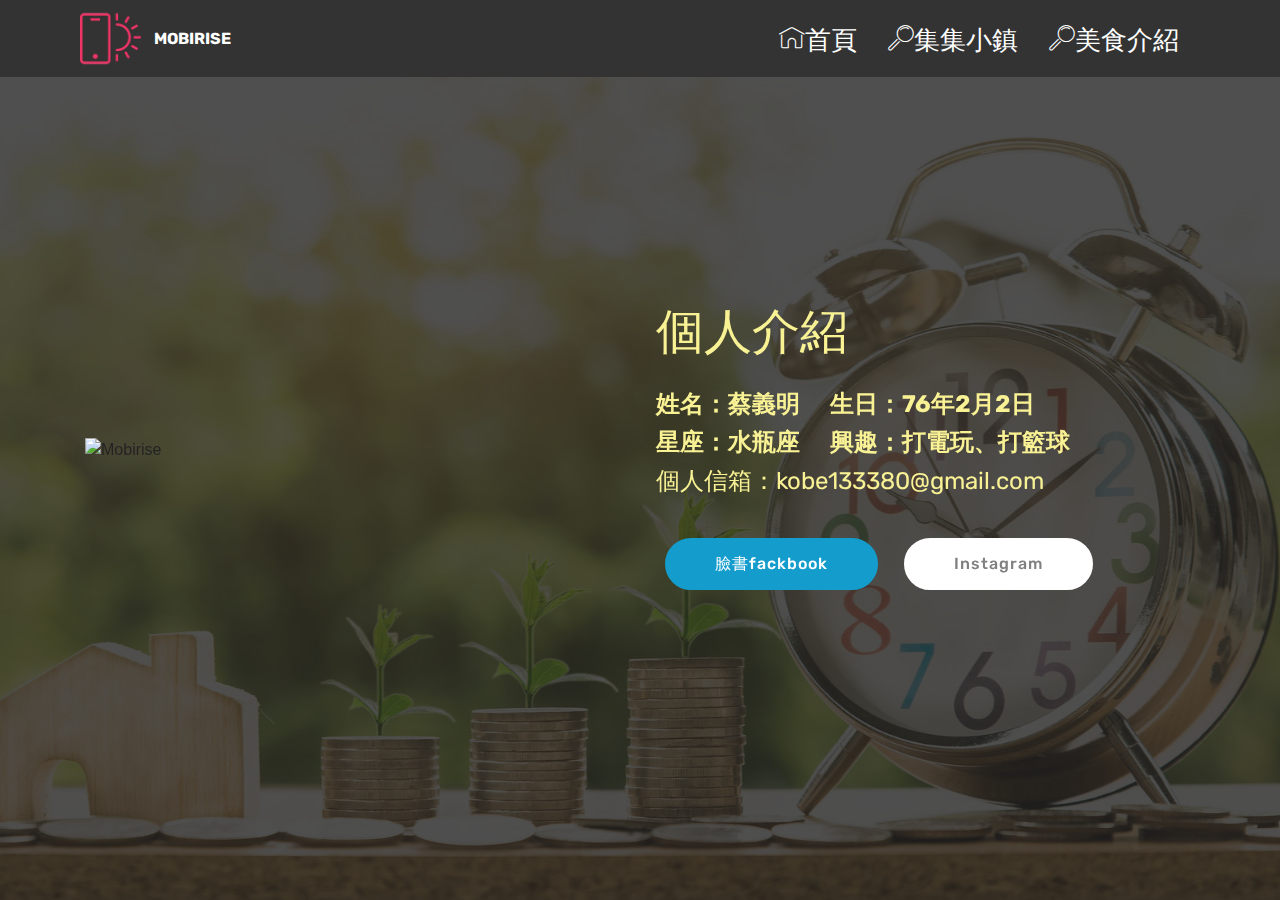
==== page1.html @ 6e90a75b "create github pages" ====
<!DOCTYPE html>
<html >
<head>
  <!-- Site made with Mobirise Website Builder v4.9.1, https://mobirise.com -->
  <meta charset="UTF-8">
  <meta http-equiv="X-UA-Compatible" content="IE=edge">
  <meta name="generator" content="Mobirise v4.9.1, mobirise.com">
  <meta name="viewport" content="width=device-width, initial-scale=1, minimum-scale=1">
  <link rel="shortcut icon" href="assets/images/logo2.png" type="image/x-icon">
  <meta name="description" content="Web Page Maker Description">
  <title>Page 1</title>
  <link rel="stylesheet" href="assets/web/assets/mobirise-icons/mobirise-icons.css">
  <link rel="stylesheet" href="assets/tether/tether.min.css">
  <link rel="stylesheet" href="assets/bootstrap/css/bootstrap.min.css">
  <link rel="stylesheet" href="assets/bootstrap/css/bootstrap-grid.min.css">
  <link rel="stylesheet" href="assets/bootstrap/css/bootstrap-reboot.min.css">
  <link rel="stylesheet" href="assets/animatecss/animate.min.css">
  <link rel="stylesheet" href="assets/dropdown/css/style.css">
  <link rel="stylesheet" href="assets/theme/css/style.css">
  <link rel="stylesheet" href="assets/mobirise/css/mbr-additional.css" type="text/css">
  
  
  
</head>
<body>
  <link rel="stylesheet" href="style.less" class="cid-rfC405LmiY" id="menu1-6" data-rv-view="217"><section class="menu cid-rfC405LmiY" once="menu" id="menu1-6">

    

    <nav class="navbar navbar-expand beta-menu navbar-dropdown align-items-center navbar-fixed-top navbar-toggleable-sm">
        <button class="navbar-toggler navbar-toggler-right" type="button" data-toggle="collapse" data-target="#navbarSupportedContent" aria-controls="navbarSupportedContent" aria-expanded="false" aria-label="Toggle navigation">
            <div class="hamburger">
                <span></span>
                <span></span>
                <span></span>
                <span></span>
            </div>
        </button>
        <div class="menu-logo">
            <div class="navbar-brand">
                <span class="navbar-logo">
                    <a href="https://mobirise.co">
                         <img src="assets/images/logo2.png" alt="Mobirise" style="height: 3.8rem;">
                    </a>
                </span>
                <span class="navbar-caption-wrap"><a class="navbar-caption text-white display-4" href="index.html">
                        MOBIRISE
                    </a></span>
            </div>
        </div>
        <div class="collapse navbar-collapse" id="navbarSupportedContent">
            <ul class="navbar-nav nav-dropdown nav-right" data-app-modern-menu="true"><li class="nav-item">
                    <a class="nav-link link text-white display-4" href="index.html">
                        <span class="mbri-home mbr-iconfont mbr-iconfont-btn">首頁</span></a>
                </li><li class="nav-item">
                    <a class="nav-link link text-white display-4" href="page2.html" target="_blank">
                        <span class="mbri-search mbr-iconfont mbr-iconfont-btn">集集小鎮</span></a>
                </li><li class="nav-item"><a class="nav-link link text-white display-4" href="page3.html" target="_blank">
                        <span class="mbri-search mbr-iconfont mbr-iconfont-btn">美食介紹</span></a></li></ul>
            
        </div>
    </nav>
</section>

<section class="engine"><a href="https://mobirise.info/w">html5 templates</a></section><section class="header3 cid-rfC6eDTdlJ mbr-fullscreen mbr-parallax-background" id="header3-9">

    

    <div class="mbr-overlay" style="opacity: 0.8; background-color: rgb(35, 35, 35);">
    </div>

    <div class="container">
        <div class="media-container-row">
            <div class="mbr-figure" style="width: 100%;">
                <img src="assets/images/42980329-2134294186636157-1147578608240295936-o-1014x1022.jpg" alt="Mobirise" title="">
            </div>

            <div class="media-content">
                <h1 class="mbr-section-title mbr-white pb-3 mbr-fonts-style display-2">
                    個人介紹</h1>
                
                <div class="mbr-section-text mbr-white pb-3 ">
                    <p class="mbr-text mbr-fonts-style display-5"><strong>
                        姓名：蔡義明 &nbsp; &nbsp; &nbsp;生日：76年2月2日<br>星座：水瓶座 &nbsp; &nbsp; &nbsp;興趣：打電玩、打籃球<br></strong>個人信箱：kobe133380@gmail.com</p>
                </div>
                <div class="mbr-section-btn"><a class="btn btn-md btn-primary display-4" href="https://www.facebook.com/" target="_blank">臉書fackbook</a>
                    <a class="btn btn-md btn-white display-4" href="https://www.instagram.com/" target="_blank">Instagram</a></div>
            </div>
        </div>
    </div>

</section>


  <script src="assets/web/assets/jquery/jquery.min.js"></script>
  <script src="assets/popper/popper.min.js"></script>
  <script src="assets/tether/tether.min.js"></script>
  <script src="assets/bootstrap/js/bootstrap.min.js"></script>
  <script src="assets/smoothscroll/smooth-scroll.js"></script>
  <script src="assets/touchswipe/jquery.touch-swipe.min.js"></script>
  <script src="assets/viewportchecker/jquery.viewportchecker.js"></script>
  <script src="assets/parallax/jarallax.min.js"></script>
  <script src="assets/dropdown/js/script.min.js"></script>
  <script src="assets/theme/js/script.js"></script>
  
  
 <div id="scrollToTop" class="scrollToTop mbr-arrow-up"><a style="text-align: center;"><i class="mbr-arrow-up-icon mbr-arrow-up-icon-cm cm-icon cm-icon-smallarrow-up")></i></a></div>
    <input name="animation" type="hidden">
  </body>
</html>
---- assets/web/assets/mobirise-icons/mobirise-icons.css ----
@font-face {
  font-family: 'MobiriseIcons';
  src:  url('mobirise-icons.eot?spat4u');
  src:  url('mobirise-icons.eot?spat4u#iefix') format('embedded-opentype'),
    url('mobirise-icons.ttf?spat4u') format('truetype'),
    url('mobirise-icons.woff?spat4u') format('woff'),
    url('mobirise-icons.svg?spat4u#MobiriseIcons') format('svg');
  font-weight: normal;
  font-style: normal;
}

[class^="mbri-"], [class*=" mbri-"] {
  /* use !important to prevent issues with browser extensions that change fonts */
  font-family: MobiriseIcons !important;
  speak: none;
  font-style: normal;
  font-weight: normal;
  font-variant: normal;
  text-transform: none;
  line-height: 1;

  /* Better Font Rendering =========== */
  -webkit-font-smoothing: antialiased;
  -moz-osx-font-smoothing: grayscale;
}

.mbri-add-submenu:before {
  content: "\e900";
}
.mbri-alert:before {
  content: "\e901";
}
.mbri-align-center:before {
  content: "\e902";
}
.mbri-align-justify:before {
  content: "\e903";
}
.mbri-align-left:before {
  content: "\e904";
}
.mbri-align-right:before {
  content: "\e905";
}
.mbri-android:before {
  content: "\e906";
}
.mbri-apple:before {
  content: "\e907";
}
.mbri-arrow-down:before {
  content: "\e908";
}
.mbri-arrow-next:before {
  content: "\e909";
}
.mbri-arrow-prev:before {
  content: "\e90a";
}
.mbri-arrow-up:before {
  content: "\e90b";
}
.mbri-bold:before {
  content: "\e90c";
}
.mbri-bookmark:before {
  content: "\e90d";
}
.mbri-bootstrap:before {
  content: "\e90e";
}
.mbri-briefcase:before {
  content: "\e90f";
}
.mbri-browse:before {
  content: "\e910";
}
.mbri-bulleted-list:before {
  content: "\e911";
}
.mbri-calendar:before {
  content: "\e912";
}
.mbri-camera:before {
  content: "\e913";
}
.mbri-cart-add:before {
  content: "\e914";
}
.mbri-cart-full:before {
  content: "\e915";
}
.mbri-cash:before {
  content: "\e916";
}
.mbri-change-style:before {
  content: "\e917";
}
.mbri-chat:before {
  content: "\e918";
}
.mbri-clock:before {
  content: "\e919";
}
.mbri-close:before {
  content: "\e91a";
}
.mbri-cloud:before {
  content: "\e91b";
}
.mbri-code:before {
  content: "\e91c";
}
.mbri-contact-form:before {
  content: "\e91d";
}
.mbri-credit-card:before {
  content: "\e91e";
}
.mbri-cursor-click:before {
  content: "\e91f";
}
.mbri-cust-feedback:before {
  content: "\e920";
}
.mbri-database:before {
  content: "\e921";
}
.mbri-delivery:before {
  content: "\e922";
}
.mbri-desktop:before {
  content: "\e923";
}
.mbri-devices:before {
  content: "\e924";
}
.mbri-down:before {
  content: "\e925";
}
.mbri-download:before {
  content: "\e989";
}
.mbri-drag-n-drop:before {
  content: "\e927";
}
.mbri-drag-n-drop2:before {
  content: "\e928";
}
.mbri-edit:before {
  content: "\e929";
}
.mbri-edit2:before {
  content: "\e92a";
}
.mbri-error:before {
  content: "\e92b";
}
.mbri-extension:before {
  content: "\e92c";
}
.mbri-features:before {
  content: "\e92d";
}
.mbri-file:before {
  content: "\e92e";
}
.mbri-flag:before {
  content: "\e92f";
}
.mbri-folder:before {
  content: "\e930";
}
.mbri-gift:before {
  content: "\e931";
}
.mbri-github:before {
  content: "\e932";
}
.mbri-globe:before {
  content: "\e933";
}
.mbri-globe-2:before {
  content: "\e934";
}
.mbri-growing-chart:before {
  content: "\e935";
}
.mbri-hearth:before {
  content: "\e936";
}
.mbri-help:before {
  content: "\e937";
}
.mbri-home:before {
  content: "\e938";
}
.mbri-hot-cup:before {
  content: "\e939";
}
.mbri-idea:before {
  content: "\e93a";
}
.mbri-image-gallery:before {
  content: "\e93b";
}
.mbri-image-slider:before {
  content: "\e93c";
}
.mbri-info:before {
  content: "\e93d";
}
.mbri-italic:before {
  content: "\e93e";
}
.mbri-key:before {
  content: "\e93f";
}
.mbri-laptop:before {
  content: "\e940";
}
.mbri-layers:before {
  content: "\e941";
}
.mbri-left-right:before {
  content: "\e942";
}
.mbri-left:before {
  content: "\e943";
}
.mbri-letter:before {
  content: "\e944";
}
.mbri-like:before {
  content: "\e945";
}
.mbri-link:before {
  content: "\e946";
}
.mbri-lock:before {
  content: "\e947";
}
.mbri-login:before {
  content: "\e948";
}
.mbri-logout:before {
  content: "\e949";
}
.mbri-magic-stick:before {
  content: "\e94a";
}
.mbri-map-pin:before {
  content: "\e94b";
}
.mbri-menu:before {
  content: "\e94c";
}
.mbri-mobile:before {
  content: "\e94d";
}
.mbri-mobile2:before {
  content: "\e94e";
}
.mbri-mobirise:before {
  content: "\e94f";
}
.mbri-more-horizontal:before {
  content: "\e950";
}
.mbri-more-vertical:before {
  content: "\e951";
}
.mbri-music:before {
  content: "\e952";
}
.mbri-new-file:before {
  content: "\e953";
}
.mbri-numbered-list:before {
  content: "\e954";
}
.mbri-opened-folder:before {
  content: "\e955";
}
.mbri-pages:before {
  content: "\e956";
}
.mbri-paper-plane:before {
  content: "\e957";
}
.mbri-paperclip:before {
  content: "\e958";
}
.mbri-photo:before {
  content: "\e959";
}
.mbri-photos:before {
  content: "\e95a";
}
.mbri-pin:before {
  content: "\e95b";
}
.mbri-play:before {
  content: "\e95c";
}
.mbri-plus:before {
  content: "\e95d";
}
.mbri-preview:before {
  content: "\e95e";
}
.mbri-print:before {
  content: "\e95f";
}
.mbri-protect:before {
  content: "\e960";
}
.mbri-question:before {
  content: "\e961";
}
.mbri-quote-left:before {
  content: "\e962";
}
.mbri-quote-right:before {
  content: "\e963";
}
.mbri-refresh:before {
  content: "\e964";
}
.mbri-responsive:before {
  content: "\e965";
}
.mbri-right:before {
  content: "\e966";
}
.mbri-rocket:before {
  content: "\e967";
}
.mbri-sad-face:before {
  content: "\e968";
}
.mbri-sale:before {
  content: "\e969";
}
.mbri-save:before {
  content: "\e96a";
}
.mbri-search:before {
  content: "\e96b";
}
.mbri-setting:before {
  content: "\e96c";
}
.mbri-setting2:before {
  content: "\e96d";
}
.mbri-setting3:before {
  content: "\e96e";
}
.mbri-share:before {
  content: "\e96f";
}
.mbri-shopping-bag:before {
  content: "\e970";
}
.mbri-shopping-basket:before {
  content: "\e971";
}
.mbri-shopping-cart:before {
  content: "\e972";
}
.mbri-sites:before {
  content: "\e973";
}
.mbri-smile-face:before {
  content: "\e974";
}
.mbri-speed:before {
  content: "\e975";
}
.mbri-star:before {
  content: "\e976";
}
.mbri-success:before {
  content: "\e977";
}
.mbri-sun:before {
  content: "\e978";
}
.mbri-sun2:before {
  content: "\e979";
}
.mbri-tablet:before {
  content: "\e97a";
}
.mbri-tablet-vertical:before {
  content: "\e97b";
}
.mbri-target:before {
  content: "\e97c";
}
.mbri-timer:before {
  content: "\e97d";
}
.mbri-to-ftp:before {
  content: "\e97e";
}
.mbri-to-local-drive:before {
  content: "\e97f";
}
.mbri-touch-swipe:before {
  content: "\e980";
}
.mbri-touch:before {
  content: "\e981";
}
.mbri-trash:before {
  content: "\e982";
}
.mbri-underline:before {
  content: "\e983";
}
.mbri-unlink:before {
  content: "\e984";
}
.mbri-unlock:before {
  content: "\e985";
}
.mbri-up-down:before {
  content: "\e986";
}
.mbri-up:before {
  content: "\e987";
}
.mbri-update:before {
  content: "\e988";
}
.mbri-upload:before {
 content: "\e926"; 
}
.mbri-user:before {
  content: "\e98a";
}
.mbri-user2:before {
  content: "\e98b";
}
.mbri-users:before {
  content: "\e98c";
}
.mbri-video:before {
  content: "\e98d";
}
.mbri-video-play:before {
  content: "\e98e";
}
.mbri-watch:before {
  content: "\e98f";
}
.mbri-website-theme:before {
  content: "\e990";
}
.mbri-wifi:before {
  content: "\e991";
}
.mbri-windows:before {
  content: "\e992";
}
.mbri-zoom-out:before {
  content: "\e993";
}
.mbri-redo:before {
  content: "\e994";
}
.mbri-undo:before {
  content: "\e995";
}
---- assets/dropdown/css/style.css ----
.navbar-dropdown {
  left: 0;
  padding: 0;
  position: absolute;
  right: 0;
  top: 0;
  transition: all 0.45s ease;
  z-index: 1030;
  background: #282828; }
  .navbar-dropdown .navbar-logo {
    margin-right: 0.8rem;
    transition: margin 0.3s ease-in-out;
    vertical-align: middle; }
    .navbar-dropdown .navbar-logo img {
      height: 3.125rem;
      transition: all 0.3s ease-in-out; }
    .navbar-dropdown .navbar-logo.mbr-iconfont {
      font-size: 3.125rem;
      line-height: 3.125rem; }
  .navbar-dropdown .navbar-caption {
    font-weight: 700;
    white-space: normal;
    vertical-align: -4px;
    line-height: 3.125rem !important; }
    .navbar-dropdown .navbar-caption, .navbar-dropdown .navbar-caption:hover {
      color: inherit;
      text-decoration: none; }
  .navbar-dropdown .mbr-iconfont + .navbar-caption {
    vertical-align: -1px; }
  .navbar-dropdown.navbar-fixed-top {
    position: fixed; }
  .navbar-dropdown .navbar-brand span {
    vertical-align: -4px; }
  .navbar-dropdown.bg-color.transparent {
    background: none; }
  .navbar-dropdown.navbar-short .navbar-brand {
    padding: 0.625rem 0; }
    .navbar-dropdown.navbar-short .navbar-brand span {
      vertical-align: -1px; }
  .navbar-dropdown.navbar-short .navbar-caption {
    line-height: 2.375rem !important;
    vertical-align: -2px; }
  .navbar-dropdown.navbar-short .navbar-logo {
    margin-right: 0.5rem; }
    .navbar-dropdown.navbar-short .navbar-logo img {
      height: 2.375rem; }
    .navbar-dropdown.navbar-short .navbar-logo.mbr-iconfont {
      font-size: 2.375rem;
      line-height: 2.375rem; }
  .navbar-dropdown.navbar-short .mbr-table-cell {
    height: 3.625rem; }
  .navbar-dropdown .navbar-close {
    left: 0.6875rem;
    position: fixed;
    top: 0.75rem;
    z-index: 1000; }
  .navbar-dropdown .hamburger-icon {
    content: "";
    display: inline-block;
    vertical-align: middle;
    width: 16px;
    -webkit-box-shadow: 0 -6px 0 1px #282828,0 0 0 1px #282828,0 6px 0 1px #282828;
    -moz-box-shadow: 0 -6px 0 1px #282828,0 0 0 1px #282828,0 6px 0 1px #282828;
    box-shadow: 0 -6px 0 1px #282828,0 0 0 1px #282828,0 6px 0 1px #282828; }

.dropdown-menu .dropdown-toggle[data-toggle="dropdown-submenu"]::after {
  border-bottom: 0.35em solid transparent;
  border-left: 0.35em solid;
  border-right: 0;
  border-top: 0.35em solid transparent;
  margin-left: 0.3rem; }

.dropdown-menu .dropdown-item:focus {
  outline: 0; }

.nav-dropdown {
  font-size: 0.75rem;
  font-weight: 500;
  height: auto !important; }
  .nav-dropdown .nav-btn {
    padding-left: 1rem; }
  .nav-dropdown .link {
    margin: .667em 1.667em;
    font-weight: 500;
    padding: 0;
    transition: color .2s ease-in-out; }
    .nav-dropdown .link.dropdown-toggle {
      margin-right: 2.583em; }
      .nav-dropdown .link.dropdown-toggle::after {
        margin-left: .25rem;
        border-top: 0.35em solid;
        border-right: 0.35em solid transparent;
        border-left: 0.35em solid transparent;
        border-bottom: 0; }
      .nav-dropdown .link.dropdown-toggle[aria-expanded="true"] {
        margin: 0;
        padding: 0.667em 3.263em  0.667em 1.667em; }
  .nav-dropdown .link::after,
  .nav-dropdown .dropdown-item::after {
    color: inherit; }
  .nav-dropdown .btn {
    font-size: 0.75rem;
    font-weight: 700;
    letter-spacing: 0;
    margin-bottom: 0;
    padding-left: 1.25rem;
    padding-right: 1.25rem; }
  .nav-dropdown .dropdown-menu {
    border-radius: 0;
    border: 0;
    left: 0;
    margin: 0;
    padding-bottom: 1.25rem;
    padding-top: 1.25rem;
    position: relative; }
  .nav-dropdown .dropdown-submenu {
    margin-left: 0.125rem;
    top: 0; }
  .nav-dropdown .dropdown-item {
    font-weight: 500;
    line-height: 2;
    padding: 0.3846em 4.615em 0.3846em 1.5385em;
    position: relative;
    transition: color .2s ease-in-out, background-color .2s ease-in-out; }
    .nav-dropdown .dropdown-item::after {
      margin-top: -0.3077em;
      position: absolute;
      right: 1.1538em;
      top: 50%; }
    .nav-dropdown .dropdown-item:focus, .nav-dropdown .dropdown-item:hover {
      background: none; }

@media (max-width: 767px) {
  .nav-dropdown.navbar-toggleable-sm {
    bottom: 0;
    display: none;
    left: 0;
    overflow-x: hidden;
    position: fixed;
    top: 0;
    transform: translateX(-100%);
    -ms-transform: translateX(-100%);
    -webkit-transform: translateX(-100%);
    width: 18.75rem;
    z-index: 999; } }
.nav-dropdown.navbar-toggleable-xl {
  bottom: 0;
  display: none;
  left: 0;
  overflow-x: hidden;
  position: fixed;
  top: 0;
  transform: translateX(-100%);
  -ms-transform: translateX(-100%);
  -webkit-transform: translateX(-100%);
  width: 18.75rem;
  z-index: 999; }

.nav-dropdown-sm {
  display: block !important;
  overflow-x: hidden;
  overflow: auto;
  padding-top: 3.875rem; }
  .nav-dropdown-sm::after {
    content: "";
    display: block;
    height: 3rem;
    width: 100%; }
  .nav-dropdown-sm.collapse.in ~ .navbar-close {
    display: block !important; }
  .nav-dropdown-sm.collapsing, .nav-dropdown-sm.collapse.in {
    transform: translateX(0);
    -ms-transform: translateX(0);
    -webkit-transform: translateX(0);
    transition: all 0.25s ease-out;
    -webkit-transition: all 0.25s ease-out;
    background: #282828; }
  .nav-dropdown-sm.collapsing[aria-expanded="false"] {
    transform: translateX(-100%);
    -ms-transform: translateX(-100%);
    -webkit-transform: translateX(-100%); }
  .nav-dropdown-sm .nav-item {
    display: block;
    margin-left: 0 !important;
    padding-left: 0; }
  .nav-dropdown-sm .link,
  .nav-dropdown-sm .dropdown-item {
    border-top: 1px dotted rgba(255, 255, 255, 0.1);
    font-size: 0.8125rem;
    line-height: 1.6;
    margin: 0 !important;
    padding: 0.875rem 2.4rem 0.875rem 1.5625rem !important;
    position: relative;
    white-space: normal; }
    .nav-dropdown-sm .link:focus, .nav-dropdown-sm .link:hover,
    .nav-dropdown-sm .dropdown-item:focus,
    .nav-dropdown-sm .dropdown-item:hover {
      background: rgba(0, 0, 0, 0.2) !important;
      color: #c0a375; }
  .nav-dropdown-sm .nav-btn {
    position: relative;
    padding: 1.5625rem 1.5625rem 0 1.5625rem; }
    .nav-dropdown-sm .nav-btn::before {
      border-top: 1px dotted rgba(255, 255, 255, 0.1);
      content: "";
      left: 0;
      position: absolute;
      top: 0;
      width: 100%; }
    .nav-dropdown-sm .nav-btn + .nav-btn {
      padding-top: 0.625rem; }
      .nav-dropdown-sm .nav-btn + .nav-btn::before {
        display: none; }
  .nav-dropdown-sm .btn {
    padding: 0.625rem 0; }
  .nav-dropdown-sm .dropdown-toggle[data-toggle="dropdown-submenu"]::after {
    margin-left: .25rem;
    border-top: 0.35em solid;
    border-right: 0.35em solid transparent;
    border-left: 0.35em solid transparent;
    border-bottom: 0; }
  .nav-dropdown-sm .dropdown-toggle[data-toggle="dropdown-submenu"][aria-expanded="true"]::after {
    border-top: 0;
    border-right: 0.35em solid transparent;
    border-left: 0.35em solid transparent;
    border-bottom: 0.35em solid; }
  .nav-dropdown-sm .dropdown-menu {
    margin: 0;
    padding: 0;
    position: relative;
    top: 0;
    left: 0;
    width: 100%;
    border: 0;
    float: none;
    border-radius: 0;
    background: none; }
  .nav-dropdown-sm .dropdown-submenu {
    left: 100%;
    margin-left: 0.125rem;
    margin-top: -1.25rem;
    top: 0; }

.navbar-toggleable-sm .nav-dropdown .dropdown-menu {
  position: absolute; }

.navbar-toggleable-sm .nav-dropdown .dropdown-submenu {
  left: 100%;
  margin-left: 0.125rem;
  margin-top: -1.25rem;
  top: 0; }

.navbar-toggleable-sm.opened .nav-dropdown .dropdown-menu {
  position: relative; }

.navbar-toggleable-sm.opened .nav-dropdown .dropdown-submenu {
  left: 0;
  margin-left: 00rem;
  margin-top: 0rem;
  top: 0; }

.is-builder .nav-dropdown.collapsing {
  transition: none !important; }

/*# sourceMappingURL=style.css.map */
---- assets/theme/css/style.css ----
/*!
 * Mobirise v4 theme (https://mobirise.com/)
 * Copyright 2017 Mobirise
 */
section {
  background-color: #eeeeee; }

section,
.container,
.container-fluid {
  position: relative;
  word-wrap: break-word; }

a.mbr-iconfont:hover {
  text-decoration: none; }

.article .lead p, .article .lead ul, .article .lead ol, .article .lead pre, .article .lead blockquote {
  margin-bottom: 0; }

a {
  font-style: normal;
  font-weight: 400;
  cursor: pointer; }
  a, a:hover {
    text-decoration: none; }

figure {
  margin-bottom: 0; }

body {
  color: #232323; }

h1, h2, h3, h4, h5, h6,
.h1, .h2, .h3, .h4, .h5, .h6,
.display-1, .display-2, .display-3, .display-4 {
  line-height: 1;
  word-break: break-word;
  word-wrap: break-word; }

b, strong {
  font-weight: bold; }

blockquote {
  padding: 10px 0 10px 20px;
  position: relative;
  border-left: 2px solid;
  border-color: #ff3366; }

input:-webkit-autofill, input:-webkit-autofill:hover, input:-webkit-autofill:focus, input:-webkit-autofill:active {
  transition-delay: 9999s;
  transition-property: background-color, color; }

textarea[type="hidden"] {
  display: none; }

body {
  position: relative; }

section {
  background-position: 50% 50%;
  background-repeat: no-repeat;
  background-size: cover; }
  section .mbr-background-video,
  section .mbr-background-video-preview {
    position: absolute;
    bottom: 0;
    left: 0;
    right: 0;
    top: 0; }

.hidden {
  visibility: hidden; }

.mbr-z-index20 {
  z-index: 20; }

/*! Base colors */
.mbr-white {
  color: #ffffff; }

.mbr-black {
  color: #000000; }

.mbr-bg-white {
  background-color: #ffffff; }

.mbr-bg-black {
  background-color: #000000; }

/*! Text-aligns */
.align-left {
  text-align: left; }

.align-center {
  text-align: center; }

.align-right {
  text-align: right; }

@media (max-width: 767px) {
  .align-left, .align-center, .align-right, .mbr-section-btn, .mbr-section-title {
    text-align: center; } }
/*! Font-weight  */
.mbr-light {
  font-weight: 300; }

.mbr-regular {
  font-weight: 400; }

.mbr-semibold {
  font-weight: 500; }

.mbr-bold {
  font-weight: 700; }

/*! Media  */
.media-size-item {
  -webkit-flex: 1 1 auto;
  -moz-flex: 1 1 auto;
  -ms-flex: 1 1 auto;
  -o-flex: 1 1 auto;
  flex: 1 1 auto; }

.media-content {
  -webkit-flex-basis: 100%;
  flex-basis: 100%; }

.media-container-row {
  display: -ms-flexbox;
  display: -webkit-flex;
  display: flex;
  -webkit-flex-direction: row;
  -ms-flex-direction: row;
  flex-direction: row;
  -webkit-flex-wrap: wrap;
  -ms-flex-wrap: wrap;
  flex-wrap: wrap;
  -webkit-justify-content: center;
  -ms-flex-pack: center;
  justify-content: center;
  -webkit-align-content: center;
  -ms-flex-line-pack: center;
  align-content: center;
  -webkit-align-items: start;
  -ms-flex-align: start;
  align-items: start; }
  .media-container-row .media-size-item {
    width: 400px; }

.media-container-column {
  display: -ms-flexbox;
  display: -webkit-flex;
  display: flex;
  -webkit-flex-direction: column;
  -ms-flex-direction: column;
  flex-direction: column;
  -webkit-flex-wrap: wrap;
  -ms-flex-wrap: wrap;
  flex-wrap: wrap;
  -webkit-justify-content: center;
  -ms-flex-pack: center;
  justify-content: center;
  -webkit-align-content: center;
  -ms-flex-line-pack: center;
  align-content: center;
  -webkit-align-items: stretch;
  -ms-flex-align: stretch;
  align-items: stretch; }
  .media-container-column > * {
    width: 100%; }

@media (min-width: 992px) {
  .media-container-row {
    -webkit-flex-wrap: nowrap;
    -ms-flex-wrap: nowrap;
    flex-wrap: nowrap; } }
figure {
  overflow: hidden; }

figure[mbr-media-size] {
  transition: width 0.1s; }

.mbr-figure img, .mbr-figure iframe {
  display: block;
  width: 100%; }

.card {
  background-color: transparent;
  border: none; }

.card-img {
  text-align: center;
  flex-shrink: 0;
  -webkit-flex-shrink: 0; }

.media {
  max-width: 100%;
  margin: 0 auto; }

.mbr-figure {
  -ms-flex-item-align: center;
  -ms-grid-row-align: center;
  -webkit-align-self: center;
  align-self: center; }

.media-container > div {
  max-width: 100%; }

.mbr-figure img, .card-img img {
  width: 100%; }

@media (max-width: 991px) {
  .media-size-item {
    width: auto !important; }

  .media {
    width: auto; }

  .mbr-figure {
    width: 100% !important; } }
/*! Buttons */
.mbr-section-btn {
  margin-left: -.25rem;
  margin-right: -.25rem;
  font-size: 0; }

nav .mbr-section-btn {
  margin-left: 0rem;
  margin-right: 0rem; }

/*! Btn icon margin */
.btn .mbr-iconfont, .btn.btn-sm .mbr-iconfont {
  cursor: pointer;
  margin-right: 0.5rem; }

.btn.btn-md .mbr-iconfont, .btn.btn-md .mbr-iconfont {
  margin-right: 0.8rem; }

.mbr-regular {
  font-weight: 400; }

.mbr-semibold {
  font-weight: 500; }

.mbr-bold {
  font-weight: 700; }

[type="submit"] {
  -webkit-appearance: none; }

/*! Full-screen */
.mbr-fullscreen .mbr-overlay {
  min-height: 100vh; }

.mbr-fullscreen {
  display: flex;
  display: -webkit-flex;
  display: -moz-flex;
  display: -ms-flex;
  display: -o-flex;
  align-items: center;
  -webkit-align-items: center;
  min-height: 100vh;
  padding-top: 3rem;
  padding-bottom: 3rem; }

/*! Map */
.map {
  height: 25rem;
  position: relative; }
  .map iframe {
    width: 100%;
    height: 100%; }

/* Form */
.form-asterisk {
  font-family: initial;
  position: absolute;
  top: -2px;
  font-weight: normal; }

/*! Scroll to top arrow */
.mbr-arrow-up {
  bottom: 25px;
  right: 90px;
  position: fixed;
  text-align: right;
  z-index: 5000;
  color: #ffffff;
  font-size: 32px;
  transform: rotate(180deg);
  -webkit-transform: rotate(180deg); }

.mbr-arrow-up a {
  background: rgba(0, 0, 0, 0.2);
  border-radius: 3px;
  color: #fff;
  display: inline-block;
  height: 60px;
  width: 60px;
  outline-style: none !important;
  position: relative;
  text-decoration: none;
  transition: all .3s ease-in-out;
  cursor: pointer;
  text-align: center; }
  .mbr-arrow-up a:hover {
    background-color: rgba(0, 0, 0, 0.4); }
  .mbr-arrow-up a i {
    line-height: 60px; }

.mbr-arrow-up-icon {
  display: block;
  color: #fff; }

.mbr-arrow-up-icon::before {
  content: "\203a";
  display: inline-block;
  font-family: serif;
  font-size: 32px;
  line-height: 1;
  font-style: normal;
  position: relative;
  top: 6px;
  left: -4px;
  -webkit-transform: rotate(-90deg);
  transform: rotate(-90deg); }

/*! Arrow Down */
.mbr-arrow {
  position: absolute;
  bottom: 45px;
  left: 50%;
  width: 60px;
  height: 60px;
  cursor: pointer;
  background-color: rgba(80, 80, 80, 0.5);
  border-radius: 50%;
  -webkit-transform: translateX(-50%);
  transform: translateX(-50%); }
  .mbr-arrow > a {
    display: inline-block;
    text-decoration: none;
    outline-style: none;
    -webkit-animation: arrowdown 1.7s ease-in-out infinite;
    animation: arrowdown 1.7s ease-in-out infinite; }
    .mbr-arrow > a > i {
      position: absolute;
      top: -2px;
      left: 15px;
      font-size: 2rem; }

@keyframes arrowdown {
  0% {
    transform: translateY(0px);
    -webkit-transform: translateY(0px); }
  50% {
    transform: translateY(-5px);
    -webkit-transform: translateY(-5px); }
  100% {
    transform: translateY(0px);
    -webkit-transform: translateY(0px); } }
@-webkit-keyframes arrowdown {
  0% {
    transform: translateY(0px);
    -webkit-transform: translateY(0px); }
  50% {
    transform: translateY(-5px);
    -webkit-transform: translateY(-5px); }
  100% {
    transform: translateY(0px);
    -webkit-transform: translateY(0px); } }
@media (max-width: 500px) {
  .mbr-arrow-up {
    left: 50%;
    right: auto;
    transform: translateX(-50%) rotate(180deg);
    -webkit-transform: translateX(-50%) rotate(180deg); } }
/*Gradients animation*/
@keyframes gradient-animation {
  from {
    background-position: 0% 100%;
    animation-timing-function: ease-in-out; }
  to {
    background-position: 100% 0%;
    animation-timing-function: ease-in-out; } }
@-webkit-keyframes gradient-animation {
  from {
    background-position: 0% 100%;
    animation-timing-function: ease-in-out; }
  to {
    background-position: 100% 0%;
    animation-timing-function: ease-in-out; } }
.bg-gradient {
  background-size: 200% 200%;
  animation: gradient-animation 5s infinite alternate;
  -webkit-animation: gradient-animation 5s infinite alternate; }

.menu .navbar-brand {
  display: -webkit-flex; }
  .menu .navbar-brand span {
    display: flex;
    display: -webkit-flex; }
  .menu .navbar-brand .navbar-caption-wrap {
    display: -webkit-flex; }
  .menu .navbar-brand .navbar-logo img {
    display: -webkit-flex; }
@media (min-width: 768px) and (max-width: 991px) {
  .menu .navbar-toggleable-sm .navbar-nav {
    display: -webkit-box;
    display: -webkit-flex;
    display: -ms-flexbox; } }
@media (min-width: 992px) {
  .menu .navbar-nav.nav-dropdown {
    display: -webkit-flex; }
  .menu .navbar-toggleable-sm .navbar-collapse {
    display: -webkit-flex !important; } }
@media (max-width: 767px) {
  .menu .navbar-collapse {
    overflow-y: auto;
    max-height: 80vh; }
  .menu .dropdown-menu {
    max-height: 60vh;
    overflow-y: auto; } }

.navbar {
  display: -webkit-flex;
  -webkit-flex-wrap: wrap;
  -webkit-align-items: center;
  -webkit-justify-content: space-between; }

.navbar-collapse {
  -webkit-flex-basis: 100%;
  -webkit-flex-grow: 1;
  -webkit-align-items: center; }

.nav-dropdown .link {
  padding: .667em 1.667em !important;
  margin: 0 !important; }

.nav {
  display: -webkit-flex;
  -webkit-flex-wrap: wrap; }

.row {
  display: -webkit-flex;
  -webkit-flex-wrap: wrap; }

.justify-content-center {
  -webkit-justify-content: center; }

.form-inline {
  display: -webkit-flex;
  -webkit-flex-flow: row wrap;
  -webkit-align-items: center; }

.card-wrapper {
  -webkit-flex: 1; }

.carousel-control {
  z-index: 10;
  display: -webkit-flex;
  -webkit-align-items: center;
  -webkit-justify-content: center; }

.carousel-controls {
  display: -webkit-flex; }

.media {
  display: -webkit-flex; }

/*# sourceMappingURL=style.css.map */
.engine {
	position: absolute;
	text-indent: -2400px;
	text-align: center;
	padding: 0;
	top: 0;
	left: -2400px;
}
---- assets/mobirise/css/mbr-additional.css ----
@import url(https://fonts.googleapis.com/css?family=Rubik:300,300i,400,400i,500,500i,700,700i,900,900i);





body {
  font-style: normal;
  line-height: 1.5;
}
.mbr-section-title {
  font-style: normal;
  line-height: 1.2;
}
.mbr-section-subtitle {
  line-height: 1.3;
}
.mbr-text {
  font-style: normal;
  line-height: 1.6;
}
.display-1 {
  font-family: 'Rubik', sans-serif;
  font-size: 4.25rem;
}
.display-1 > .mbr-iconfont {
  font-size: 6.8rem;
}
.display-2 {
  font-family: 'Rubik', sans-serif;
  font-size: 3rem;
}
.display-2 > .mbr-iconfont {
  font-size: 4.8rem;
}
.display-4 {
  font-family: 'Rubik', sans-serif;
  font-size: 1rem;
}
.display-4 > .mbr-iconfont {
  font-size: 1.6rem;
}
.display-5 {
  font-family: 'Rubik', sans-serif;
  font-size: 1.5rem;
}
.display-5 > .mbr-iconfont {
  font-size: 2.4rem;
}
.display-7 {
  font-family: 'Rubik', sans-serif;
  font-size: 1rem;
}
.display-7 > .mbr-iconfont {
  font-size: 1.6rem;
}
/* ---- Fluid typography for mobile devices ---- */
/* 1.4 - font scale ratio ( bootstrap == 1.42857 ) */
/* 100vw - current viewport width */
/* (48 - 20)  48 == 48rem == 768px, 20 == 20rem == 320px(minimal supported viewport) */
/* 0.65 - min scale variable, may vary */
@media (max-width: 768px) {
  .display-1 {
    font-size: 3.4rem;
    font-size: calc( 2.1374999999999997rem + (4.25 - 2.1374999999999997) * ((100vw - 20rem) / (48 - 20)));
    line-height: calc( 1.4 * (2.1374999999999997rem + (4.25 - 2.1374999999999997) * ((100vw - 20rem) / (48 - 20))));
  }
  .display-2 {
    font-size: 2.4rem;
    font-size: calc( 1.7rem + (3 - 1.7) * ((100vw - 20rem) / (48 - 20)));
    line-height: calc( 1.4 * (1.7rem + (3 - 1.7) * ((100vw - 20rem) / (48 - 20))));
  }
  .display-4 {
    font-size: 0.8rem;
    font-size: calc( 1rem + (1 - 1) * ((100vw - 20rem) / (48 - 20)));
    line-height: calc( 1.4 * (1rem + (1 - 1) * ((100vw - 20rem) / (48 - 20))));
  }
  .display-5 {
    font-size: 1.2rem;
    font-size: calc( 1.175rem + (1.5 - 1.175) * ((100vw - 20rem) / (48 - 20)));
    line-height: calc( 1.4 * (1.175rem + (1.5 - 1.175) * ((100vw - 20rem) / (48 - 20))));
  }
}
/* Buttons */
.btn {
  font-weight: 500;
  border-width: 2px;
  font-style: normal;
  letter-spacing: 1px;
  margin: .4rem .8rem;
  white-space: normal;
  -webkit-transition: all 0.3s ease-in-out;
  -moz-transition: all 0.3s ease-in-out;
  transition: all 0.3s ease-in-out;
  display: inline-flex;
  align-items: center;
  justify-content: center;
  word-break: break-word;
  -webkit-align-items: center;
  -webkit-justify-content: center;
  display: -webkit-inline-flex;
  padding: 1rem 3rem;
  border-radius: 3px;
}
.btn-sm {
  font-weight: 500;
  letter-spacing: 1px;
  -webkit-transition: all 0.3s ease-in-out;
  -moz-transition: all 0.3s ease-in-out;
  transition: all 0.3s ease-in-out;
  padding: 0.6rem 1.5rem;
  border-radius: 3px;
}
.btn-md {
  font-weight: 500;
  letter-spacing: 1px;
  margin: .4rem .8rem !important;
  -webkit-transition: all 0.3s ease-in-out;
  -moz-transition: all 0.3s ease-in-out;
  transition: all 0.3s ease-in-out;
  padding: 1rem 3rem;
  border-radius: 3px;
}
.btn-lg {
  font-weight: 500;
  letter-spacing: 1px;
  margin: .4rem .8rem !important;
  -webkit-transition: all 0.3s ease-in-out;
  -moz-transition: all 0.3s ease-in-out;
  transition: all 0.3s ease-in-out;
  padding: 1.2rem 3.2rem;
  border-radius: 3px;
}
.bg-primary {
  background-color: #149dcc !important;
}
.bg-success {
  background-color: #f7ed4a !important;
}
.bg-info {
  background-color: #82786e !important;
}
.bg-warning {
  background-color: #879a9f !important;
}
.bg-danger {
  background-color: #b1a374 !important;
}
.btn-primary,
.btn-primary:active {
  background-color: #149dcc !important;
  border-color: #149dcc !important;
  color: #ffffff !important;
}
.btn-primary:hover,
.btn-primary:focus,
.btn-primary.focus,
.btn-primary.active {
  color: #ffffff !important;
  background-color: #0d6786 !important;
  border-color: #0d6786 !important;
}
.btn-primary.disabled,
.btn-primary:disabled {
  color: #ffffff !important;
  background-color: #0d6786 !important;
  border-color: #0d6786 !important;
}
.btn-secondary,
.btn-secondary:active {
  background-color: #ff3366 !important;
  border-color: #ff3366 !important;
  color: #ffffff !important;
}
.btn-secondary:hover,
.btn-secondary:focus,
.btn-secondary.focus,
.btn-secondary.active {
  color: #ffffff !important;
  background-color: #e50039 !important;
  border-color: #e50039 !important;
}
.btn-secondary.disabled,
.btn-secondary:disabled {
  color: #ffffff !important;
  background-color: #e50039 !important;
  border-color: #e50039 !important;
}
.btn-info,
.btn-info:active {
  background-color: #82786e !important;
  border-color: #82786e !important;
  color: #ffffff !important;
}
.btn-info:hover,
.btn-info:focus,
.btn-info.focus,
.btn-info.active {
  color: #ffffff !important;
  background-color: #59524b !important;
  border-color: #59524b !important;
}
.btn-info.disabled,
.btn-info:disabled {
  color: #ffffff !important;
  background-color: #59524b !important;
  border-color: #59524b !important;
}
.btn-success,
.btn-success:active {
  background-color: #f7ed4a !important;
  border-color: #f7ed4a !important;
  color: #3f3c03 !important;
}
.btn-success:hover,
.btn-success:focus,
.btn-success.focus,
.btn-success.active {
  color: #3f3c03 !important;
  background-color: #eadd0a !important;
  border-color: #eadd0a !important;
}
.btn-success.disabled,
.btn-success:disabled {
  color: #3f3c03 !important;
  background-color: #eadd0a !important;
  border-color: #eadd0a !important;
}
.btn-warning,
.btn-warning:active {
  background-color: #879a9f !important;
  border-color: #879a9f !important;
  color: #ffffff !important;
}
.btn-warning:hover,
.btn-warning:focus,
.btn-warning.focus,
.btn-warning.active {
  color: #ffffff !important;
  background-color: #617479 !important;
  border-color: #617479 !important;
}
.btn-warning.disabled,
.btn-warning:disabled {
  color: #ffffff !important;
  background-color: #617479 !important;
  border-color: #617479 !important;
}
.btn-danger,
.btn-danger:active {
  background-color: #b1a374 !important;
  border-color: #b1a374 !important;
  color: #ffffff !important;
}
.btn-danger:hover,
.btn-danger:focus,
.btn-danger.focus,
.btn-danger.active {
  color: #ffffff !important;
  background-color: #8b7d4e !important;
  border-color: #8b7d4e !important;
}
.btn-danger.disabled,
.btn-danger:disabled {
  color: #ffffff !important;
  background-color: #8b7d4e !important;
  border-color: #8b7d4e !important;
}
.btn-white {
  color: #333333 !important;
}
.btn-white,
.btn-white:active {
  background-color: #ffffff !important;
  border-color: #ffffff !important;
  color: #808080 !important;
}
.btn-white:hover,
.btn-white:focus,
.btn-white.focus,
.btn-white.active {
  color: #808080 !important;
  background-color: #d9d9d9 !important;
  border-color: #d9d9d9 !important;
}
.btn-white.disabled,
.btn-white:disabled {
  color: #808080 !important;
  background-color: #d9d9d9 !important;
  border-color: #d9d9d9 !important;
}
.btn-black,
.btn-black:active {
  background-color: #333333 !important;
  border-color: #333333 !important;
  color: #ffffff !important;
}
.btn-black:hover,
.btn-black:focus,
.btn-black.focus,
.btn-black.active {
  color: #ffffff !important;
  background-color: #0d0d0d !important;
  border-color: #0d0d0d !important;
}
.btn-black.disabled,
.btn-black:disabled {
  color: #ffffff !important;
  background-color: #0d0d0d !important;
  border-color: #0d0d0d !important;
}
.btn-primary-outline,
.btn-primary-outline:active {
  background: none;
  border-color: #0b566f;
  color: #0b566f;
}
.btn-primary-outline:hover,
.btn-primary-outline:focus,
.btn-primary-outline.focus,
.btn-primary-outline.active {
  color: #ffffff;
  background-color: #149dcc;
  border-color: #149dcc;
}
.btn-primary-outline.disabled,
.btn-primary-outline:disabled {
  color: #ffffff !important;
  background-color: #149dcc !important;
  border-color: #149dcc !important;
}
.btn-secondary-outline,
.btn-secondary-outline:active {
  background: none;
  border-color: #cc0033;
  color: #cc0033;
}
.btn-secondary-outline:hover,
.btn-secondary-outline:focus,
.btn-secondary-outline.focus,
.btn-secondary-outline.active {
  color: #ffffff;
  background-color: #ff3366;
  border-color: #ff3366;
}
.btn-secondary-outline.disabled,
.btn-secondary-outline:disabled {
  color: #ffffff !important;
  background-color: #ff3366 !important;
  border-color: #ff3366 !important;
}
.btn-info-outline,
.btn-info-outline:active {
  background: none;
  border-color: #4b453f;
  color: #4b453f;
}
.btn-info-outline:hover,
.btn-info-outline:focus,
.btn-info-outline.focus,
.btn-info-outline.active {
  color: #ffffff;
  background-color: #82786e;
  border-color: #82786e;
}
.btn-info-outline.disabled,
.btn-info-outline:disabled {
  color: #ffffff !important;
  background-color: #82786e !important;
  border-color: #82786e !important;
}
.btn-success-outline,
.btn-success-outline:active {
  background: none;
  border-color: #d2c609;
  color: #d2c609;
}
.btn-success-outline:hover,
.btn-success-outline:focus,
.btn-success-outline.focus,
.btn-success-outline.active {
  color: #3f3c03;
  background-color: #f7ed4a;
  border-color: #f7ed4a;
}
.btn-success-outline.disabled,
.btn-success-outline:disabled {
  color: #3f3c03 !important;
  background-color: #f7ed4a !important;
  border-color: #f7ed4a !important;
}
.btn-warning-outline,
.btn-warning-outline:active {
  background: none;
  border-color: #55666b;
  color: #55666b;
}
.btn-warning-outline:hover,
.btn-warning-outline:focus,
.btn-warning-outline.focus,
.btn-warning-outline.active {
  color: #ffffff;
  background-color: #879a9f;
  border-color: #879a9f;
}
.btn-warning-outline.disabled,
.btn-warning-outline:disabled {
  color: #ffffff !important;
  background-color: #879a9f !important;
  border-color: #879a9f !important;
}
.btn-danger-outline,
.btn-danger-outline:active {
  background: none;
  border-color: #7a6e45;
  color: #7a6e45;
}
.btn-danger-outline:hover,
.btn-danger-outline:focus,
.btn-danger-outline.focus,
.btn-danger-outline.active {
  color: #ffffff;
  background-color: #b1a374;
  border-color: #b1a374;
}
.btn-danger-outline.disabled,
.btn-danger-outline:disabled {
  color: #ffffff !important;
  background-color: #b1a374 !important;
  border-color: #b1a374 !important;
}
.btn-black-outline,
.btn-black-outline:active {
  background: none;
  border-color: #000000;
  color: #000000;
}
.btn-black-outline:hover,
.btn-black-outline:focus,
.btn-black-outline.focus,
.btn-black-outline.active {
  color: #ffffff;
  background-color: #333333;
  border-color: #333333;
}
.btn-black-outline.disabled,
.btn-black-outline:disabled {
  color: #ffffff !important;
  background-color: #333333 !important;
  border-color: #333333 !important;
}
.btn-white-outline,
.btn-white-outline:active,
.btn-white-outline.active {
  background: none;
  border-color: #ffffff;
  color: #ffffff;
}
.btn-white-outline:hover,
.btn-white-outline:focus,
.btn-white-outline.focus {
  color: #333333;
  background-color: #ffffff;
  border-color: #ffffff;
}
.text-primary {
  color: #149dcc !important;
}
.text-secondary {
  color: #ff3366 !important;
}
.text-success {
  color: #f7ed4a !important;
}
.text-info {
  color: #82786e !important;
}
.text-warning {
  color: #879a9f !important;
}
.text-danger {
  color: #b1a374 !important;
}
.text-white {
  color: #ffffff !important;
}
.text-black {
  color: #000000 !important;
}
a.text-primary:hover,
a.text-primary:focus {
  color: #0b566f !important;
}
a.text-secondary:hover,
a.text-secondary:focus {
  color: #cc0033 !important;
}
a.text-success:hover,
a.text-success:focus {
  color: #d2c609 !important;
}
a.text-info:hover,
a.text-info:focus {
  color: #4b453f !important;
}
a.text-warning:hover,
a.text-warning:focus {
  color: #55666b !important;
}
a.text-danger:hover,
a.text-danger:focus {
  color: #7a6e45 !important;
}
a.text-white:hover,
a.text-white:focus {
  color: #b3b3b3 !important;
}
a.text-black:hover,
a.text-black:focus {
  color: #4d4d4d !important;
}
.alert-success {
  background-color: #70c770;
}
.alert-info {
  background-color: #82786e;
}
.alert-warning {
  background-color: #879a9f;
}
.alert-danger {
  background-color: #b1a374;
}
.mbr-section-btn a.btn:not(.btn-form) {
  border-radius: 100px;
}
.mbr-section-btn a.btn:not(.btn-form):hover,
.mbr-section-btn a.btn:not(.btn-form):focus {
  box-shadow: none !important;
}
.mbr-section-btn a.btn:not(.btn-form):hover,
.mbr-section-btn a.btn:not(.btn-form):focus {
  box-shadow: 0 10px 40px 0 rgba(0, 0, 0, 0.2) !important;
  -webkit-box-shadow: 0 10px 40px 0 rgba(0, 0, 0, 0.2) !important;
}
.mbr-gallery-filter li a {
  border-radius: 100px !important;
}
.mbr-gallery-filter li.active .btn {
  background-color: #149dcc;
  border-color: #149dcc;
  color: #ffffff;
}
.mbr-gallery-filter li.active .btn:focus {
  box-shadow: none;
}
.nav-tabs .nav-link {
  border-radius: 100px !important;
}
.btn-form {
  border-radius: 0;
}
.btn-form:hover {
  cursor: pointer;
}
a,
a:hover {
  color: #149dcc;
}
.mbr-plan-header.bg-primary .mbr-plan-subtitle,
.mbr-plan-header.bg-primary .mbr-plan-price-desc {
  color: #b4e6f8;
}
.mbr-plan-header.bg-success .mbr-plan-subtitle,
.mbr-plan-header.bg-success .mbr-plan-price-desc {
  color: #ffffff;
}
.mbr-plan-header.bg-info .mbr-plan-subtitle,
.mbr-plan-header.bg-info .mbr-plan-price-desc {
  color: #beb8b2;
}
.mbr-plan-header.bg-warning .mbr-plan-subtitle,
.mbr-plan-header.bg-warning .mbr-plan-price-desc {
  color: #ced6d8;
}
.mbr-plan-header.bg-danger .mbr-plan-subtitle,
.mbr-plan-header.bg-danger .mbr-plan-price-desc {
  color: #dfd9c6;
}
/* Scroll to top button*/
#scrollToTop a {
  border-radius: 100px;
}
#scrollToTop a i:before {
  content: '';
  position: absolute;
  height: 40%;
  top: 25%;
  background: #fff;
  width: 2px;
  left: calc(50% - 1px);
}
#scrollToTop a i:after {
  content: '';
  position: absolute;
  display: block;
  border-top: 2px solid #fff;
  border-right: 2px solid #fff;
  width: 40%;
  height: 40%;
  left: 30%;
  bottom: 30%;
  transform: rotate(135deg);
  -webkit-transform: rotate(135deg);
}
/* Others*/
.note-check a[data-value=Rubik] {
  font-style: normal;
}
.mbr-arrow a {
  color: #ffffff;
}
@media (max-width: 767px) {
  .mbr-arrow {
    display: none;
  }
}
.form-control-label {
  position: relative;
  cursor: pointer;
  margin-bottom: .357em;
  padding: 0;
}
.alert {
  color: #ffffff;
  border-radius: 0;
  border: 0;
  font-size: .875rem;
  line-height: 1.5;
  margin-bottom: 1.875rem;
  padding: 1.25rem;
  position: relative;
}
.alert.alert-form::after {
  background-color: inherit;
  bottom: -7px;
  content: "";
  display: block;
  height: 14px;
  left: 50%;
  margin-left: -7px;
  position: absolute;
  transform: rotate(45deg);
  width: 14px;
  -webkit-transform: rotate(45deg);
}
.form-control {
  background-color: #f5f5f5;
  box-shadow: none;
  color: #565656;
  font-family: 'Rubik', sans-serif;
  font-size: 1rem;
  line-height: 1.43;
  min-height: 3.5em;
  padding: 1.07em .5em;
}
.form-control > .mbr-iconfont {
  font-size: 1.6rem;
}
.form-control,
.form-control:focus {
  border: 1px solid #e8e8e8;
}
.form-active .form-control:invalid {
  border-color: red;
}
.mbr-overlay {
  background-color: #000;
  bottom: 0;
  left: 0;
  opacity: .5;
  position: absolute;
  right: 0;
  top: 0;
  z-index: 0;
}
blockquote {
  font-style: italic;
  padding: 10px 0 10px 20px;
  font-size: 1.09rem;
  position: relative;
  border-color: #149dcc;
  border-width: 3px;
}
ul,
ol,
pre,
blockquote {
  margin-bottom: 2.3125rem;
}
pre {
  background: #f4f4f4;
  padding: 10px 24px;
  white-space: pre-wrap;
}
.inactive {
  -webkit-user-select: none;
  -moz-user-select: none;
  -ms-user-select: none;
  user-select: none;
  pointer-events: none;
  -webkit-user-drag: none;
  user-drag: none;
}
.mbr-section__comments .row {
  justify-content: center;
  -webkit-justify-content: center;
}
/* Forms */
.mbr-form .btn {
  margin: .4rem 0;
}
.mbr-form .input-group-btn a.btn {
  border-radius: 100px !important;
}
.mbr-form .input-group-btn a.btn:hover {
  box-shadow: 0 10px 40px 0 rgba(0, 0, 0, 0.2);
}
.mbr-form .input-group-btn button[type="submit"] {
  border-radius: 100px !important;
  padding: 1rem 3rem;
}
.mbr-form .input-group-btn button[type="submit"]:hover {
  box-shadow: 0 10px 40px 0 rgba(0, 0, 0, 0.2);
}
.form2 .form-control {
  border-top-left-radius: 100px;
  border-bottom-left-radius: 100px;
}
.form2 .input-group-btn a.btn {
  border-top-left-radius: 0 !important;
  border-bottom-left-radius: 0 !important;
}
.form2 .input-group-btn button[type="submit"] {
  border-top-left-radius: 0 !important;
  border-bottom-left-radius: 0 !important;
}
.form3 input[type="email"] {
  border-radius: 100px !important;
}
@media (max-width: 349px) {
  .form2 input[type="email"] {
    border-radius: 100px !important;
  }
  .form2 .input-group-btn a.btn {
    border-radius: 100px !important;
  }
  .form2 .input-group-btn button[type="submit"] {
    border-radius: 100px !important;
  }
}
@media (max-width: 767px) {
  .btn {
    font-size: .75rem !important;
  }
  .btn .mbr-iconfont {
    font-size: 1rem !important;
  }
}
/* Social block */
.btn-social {
  font-size: 20px;
  border-radius: 50%;
  padding: 0;
  width: 44px;
  height: 44px;
  line-height: 44px;
  text-align: center;
  position: relative;
  border: 2px solid #c0a375;
  border-color: #149dcc;
  color: #232323;
  cursor: pointer;
}
.btn-social i {
  top: 0;
  line-height: 44px;
  width: 44px;
}
.btn-social:hover {
  color: #fff;
  background: #149dcc;
}
.btn-social + .btn {
  margin-left: .1rem;
}
/* Footer */
.mbr-footer-content li::before,
.mbr-footer .mbr-contacts li::before {
  background: #149dcc;
}
.mbr-footer-content li a:hover,
.mbr-footer .mbr-contacts li a:hover {
  color: #149dcc;
}
.footer3 input[type="email"],
.footer4 input[type="email"] {
  border-radius: 100px !important;
}
.footer3 .input-group-btn a.btn,
.footer4 .input-group-btn a.btn {
  border-radius: 100px !important;
}
.footer3 .input-group-btn button[type="submit"],
.footer4 .input-group-btn button[type="submit"] {
  border-radius: 100px !important;
}
/* Headers*/
.header13 .form-inline input[type="email"],
.header14 .form-inline input[type="email"] {
  border-radius: 100px;
}
.header13 .form-inline input[type="text"],
.header14 .form-inline input[type="text"] {
  border-radius: 100px;
}
.header13 .form-inline input[type="tel"],
.header14 .form-inline input[type="tel"] {
  border-radius: 100px;
}
.header13 .form-inline a.btn,
.header14 .form-inline a.btn {
  border-radius: 100px;
}
.header13 .form-inline button,
.header14 .form-inline button {
  border-radius: 100px !important;
}
.offset-1 {
  margin-left: 8.33333%;
}
.offset-2 {
  margin-left: 16.66667%;
}
.offset-3 {
  margin-left: 25%;
}
.offset-4 {
  margin-left: 33.33333%;
}
.offset-5 {
  margin-left: 41.66667%;
}
.offset-6 {
  margin-left: 50%;
}
.offset-7 {
  margin-left: 58.33333%;
}
.offset-8 {
  margin-left: 66.66667%;
}
.offset-9 {
  margin-left: 75%;
}
.offset-10 {
  margin-left: 83.33333%;
}
.offset-11 {
  margin-left: 91.66667%;
}
@media (min-width: 576px) {
  .offset-sm-0 {
    margin-left: 0%;
  }
  .offset-sm-1 {
    margin-left: 8.33333%;
  }
  .offset-sm-2 {
    margin-left: 16.66667%;
  }
  .offset-sm-3 {
    margin-left: 25%;
  }
  .offset-sm-4 {
    margin-left: 33.33333%;
  }
  .offset-sm-5 {
    margin-left: 41.66667%;
  }
  .offset-sm-6 {
    margin-left: 50%;
  }
  .offset-sm-7 {
    margin-left: 58.33333%;
  }
  .offset-sm-8 {
    margin-left: 66.66667%;
  }
  .offset-sm-9 {
    margin-left: 75%;
  }
  .offset-sm-10 {
    margin-left: 83.33333%;
  }
  .offset-sm-11 {
    margin-left: 91.66667%;
  }
}
@media (min-width: 768px) {
  .offset-md-0 {
    margin-left: 0%;
  }
  .offset-md-1 {
    margin-left: 8.33333%;
  }
  .offset-md-2 {
    margin-left: 16.66667%;
  }
  .offset-md-3 {
    margin-left: 25%;
  }
  .offset-md-4 {
    margin-left: 33.33333%;
  }
  .offset-md-5 {
    margin-left: 41.66667%;
  }
  .offset-md-6 {
    margin-left: 50%;
  }
  .offset-md-7 {
    margin-left: 58.33333%;
  }
  .offset-md-8 {
    margin-left: 66.66667%;
  }
  .offset-md-9 {
    margin-left: 75%;
  }
  .offset-md-10 {
    margin-left: 83.33333%;
  }
  .offset-md-11 {
    margin-left: 91.66667%;
  }
}
@media (min-width: 992px) {
  .offset-lg-0 {
    margin-left: 0%;
  }
  .offset-lg-1 {
    margin-left: 8.33333%;
  }
  .offset-lg-2 {
    margin-left: 16.66667%;
  }
  .offset-lg-3 {
    margin-left: 25%;
  }
  .offset-lg-4 {
    margin-left: 33.33333%;
  }
  .offset-lg-5 {
    margin-left: 41.66667%;
  }
  .offset-lg-6 {
    margin-left: 50%;
  }
  .offset-lg-7 {
    margin-left: 58.33333%;
  }
  .offset-lg-8 {
    margin-left: 66.66667%;
  }
  .offset-lg-9 {
    margin-left: 75%;
  }
  .offset-lg-10 {
    margin-left: 83.33333%;
  }
  .offset-lg-11 {
    margin-left: 91.66667%;
  }
}
@media (min-width: 1200px) {
  .offset-xl-0 {
    margin-left: 0%;
  }
  .offset-xl-1 {
    margin-left: 8.33333%;
  }
  .offset-xl-2 {
    margin-left: 16.66667%;
  }
  .offset-xl-3 {
    margin-left: 25%;
  }
  .offset-xl-4 {
    margin-left: 33.33333%;
  }
  .offset-xl-5 {
    margin-left: 41.66667%;
  }
  .offset-xl-6 {
    margin-left: 50%;
  }
  .offset-xl-7 {
    margin-left: 58.33333%;
  }
  .offset-xl-8 {
    margin-left: 66.66667%;
  }
  .offset-xl-9 {
    margin-left: 75%;
  }
  .offset-xl-10 {
    margin-left: 83.33333%;
  }
  .offset-xl-11 {
    margin-left: 91.66667%;
  }
}
.navbar-toggler {
  -webkit-align-self: flex-start;
  -ms-flex-item-align: start;
  align-self: flex-start;
  padding: 0.25rem 0.75rem;
  font-size: 1.25rem;
  line-height: 1;
  background: transparent;
  border: 1px solid transparent;
  -webkit-border-radius: 0.25rem;
  border-radius: 0.25rem;
}
.navbar-toggler:focus,
.navbar-toggler:hover {
  text-decoration: none;
}
.navbar-toggler-icon {
  display: inline-block;
  width: 1.5em;
  height: 1.5em;
  vertical-align: middle;
  content: "";
  background: no-repeat center center;
  -webkit-background-size: 100% 100%;
  -o-background-size: 100% 100%;
  background-size: 100% 100%;
}
.navbar-toggler-left {
  position: absolute;
  left: 1rem;
}
.navbar-toggler-right {
  position: absolute;
  right: 1rem;
}
@media (max-width: 575px) {
  .navbar-toggleable .navbar-nav .dropdown-menu {
    position: static;
    float: none;
  }
  .navbar-toggleable > .container {
    padding-right: 0;
    padding-left: 0;
  }
}
@media (min-width: 576px) {
  .navbar-toggleable {
    -webkit-box-orient: horizontal;
    -webkit-box-direction: normal;
    -webkit-flex-direction: row;
    -ms-flex-direction: row;
    flex-direction: row;
    -webkit-flex-wrap: nowrap;
    -ms-flex-wrap: nowrap;
    flex-wrap: nowrap;
    -webkit-box-align: center;
    -webkit-align-items: center;
    -ms-flex-align: center;
    align-items: center;
  }
  .navbar-toggleable .navbar-nav {
    -webkit-box-orient: horizontal;
    -webkit-box-direction: normal;
    -webkit-flex-direction: row;
    -ms-flex-direction: row;
    flex-direction: row;
  }
  .navbar-toggleable .navbar-nav .nav-link {
    padding-right: .5rem;
    padding-left: .5rem;
  }
  .navbar-toggleable > .container {
    display: -webkit-box;
    display: -webkit-flex;
    display: -ms-flexbox;
    display: flex;
    -webkit-flex-wrap: nowrap;
    -ms-flex-wrap: nowrap;
    flex-wrap: nowrap;
    -webkit-box-align: center;
    -webkit-align-items: center;
    -ms-flex-align: center;
    align-items: center;
  }
  .navbar-toggleable .navbar-collapse {
    display: -webkit-box !important;
    display: -webkit-flex !important;
    display: -ms-flexbox !important;
    display: flex !important;
    width: 100%;
  }
  .navbar-toggleable .navbar-toggler {
    display: none;
  }
}
@media (max-width: 767px) {
  .navbar-toggleable-sm .navbar-nav .dropdown-menu {
    position: static;
    float: none;
  }
  .navbar-toggleable-sm > .container {
    padding-right: 0;
    padding-left: 0;
  }
}
@media (min-width: 768px) {
  .navbar-toggleable-sm {
    -webkit-box-orient: horizontal;
    -webkit-box-direction: normal;
    -webkit-flex-direction: row;
    -ms-flex-direction: row;
    flex-direction: row;
    -webkit-flex-wrap: nowrap;
    -ms-flex-wrap: nowrap;
    flex-wrap: nowrap;
    -webkit-box-align: center;
    -webkit-align-items: center;
    -ms-flex-align: center;
    align-items: center;
  }
  .navbar-toggleable-sm .navbar-nav {
    -webkit-box-orient: horizontal;
    -webkit-box-direction: normal;
    -webkit-flex-direction: row;
    -ms-flex-direction: row;
    flex-direction: row;
  }
  .navbar-toggleable-sm .navbar-nav .nav-link {
    padding-right: .5rem;
    padding-left: .5rem;
  }
  .navbar-toggleable-sm > .container {
    display: -webkit-box;
    display: -webkit-flex;
    display: -ms-flexbox;
    display: flex;
    -webkit-flex-wrap: nowrap;
    -ms-flex-wrap: nowrap;
    flex-wrap: nowrap;
    -webkit-box-align: center;
    -webkit-align-items: center;
    -ms-flex-align: center;
    align-items: center;
  }
  .navbar-toggleable-sm .navbar-collapse {
    display: none;
    width: 100%;
  }
  .navbar-toggleable-sm .navbar-toggler {
    display: none;
  }
}
@media (max-width: 991px) {
  .navbar-toggleable-md .navbar-nav .dropdown-menu {
    position: static;
    float: none;
  }
  .navbar-toggleable-md > .container {
    padding-right: 0;
    padding-left: 0;
  }
}
@media (min-width: 992px) {
  .navbar-toggleable-md {
    -webkit-box-orient: horizontal;
    -webkit-box-direction: normal;
    -webkit-flex-direction: row;
    -ms-flex-direction: row;
    flex-direction: row;
    -webkit-flex-wrap: nowrap;
    -ms-flex-wrap: nowrap;
    flex-wrap: nowrap;
    -webkit-box-align: center;
    -webkit-align-items: center;
    -ms-flex-align: center;
    align-items: center;
  }
  .navbar-toggleable-md .navbar-nav {
    -webkit-box-orient: horizontal;
    -webkit-box-direction: normal;
    -webkit-flex-direction: row;
    -ms-flex-direction: row;
    flex-direction: row;
  }
  .navbar-toggleable-md .navbar-nav .nav-link {
    padding-right: .5rem;
    padding-left: .5rem;
  }
  .navbar-toggleable-md > .container {
    display: -webkit-box;
    display: -webkit-flex;
    display: -ms-flexbox;
    display: flex;
    -webkit-flex-wrap: nowrap;
    -ms-flex-wrap: nowrap;
    flex-wrap: nowrap;
    -webkit-box-align: center;
    -webkit-align-items: center;
    -ms-flex-align: center;
    align-items: center;
  }
  .navbar-toggleable-md .navbar-collapse {
    display: -webkit-box !important;
    display: -webkit-flex !important;
    display: -ms-flexbox !important;
    display: flex !important;
    width: 100%;
  }
  .navbar-toggleable-md .navbar-toggler {
    display: none;
  }
}
@media (max-width: 1199px) {
  .navbar-toggleable-lg .navbar-nav .dropdown-menu {
    position: static;
    float: none;
  }
  .navbar-toggleable-lg > .container {
    padding-right: 0;
    padding-left: 0;
  }
}
@media (min-width: 1200px) {
  .navbar-toggleable-lg {
    -webkit-box-orient: horizontal;
    -webkit-box-direction: normal;
    -webkit-flex-direction: row;
    -ms-flex-direction: row;
    flex-direction: row;
    -webkit-flex-wrap: nowrap;
    -ms-flex-wrap: nowrap;
    flex-wrap: nowrap;
    -webkit-box-align: center;
    -webkit-align-items: center;
    -ms-flex-align: center;
    align-items: center;
  }
  .navbar-toggleable-lg .navbar-nav {
    -webkit-box-orient: horizontal;
    -webkit-box-direction: normal;
    -webkit-flex-direction: row;
    -ms-flex-direction: row;
    flex-direction: row;
  }
  .navbar-toggleable-lg .navbar-nav .nav-link {
    padding-right: .5rem;
    padding-left: .5rem;
  }
  .navbar-toggleable-lg > .container {
    display: -webkit-box;
    display: -webkit-flex;
    display: -ms-flexbox;
    display: flex;
    -webkit-flex-wrap: nowrap;
    -ms-flex-wrap: nowrap;
    flex-wrap: nowrap;
    -webkit-box-align: center;
    -webkit-align-items: center;
    -ms-flex-align: center;
    align-items: center;
  }
  .navbar-toggleable-lg .navbar-collapse {
    display: -webkit-box !important;
    display: -webkit-flex !important;
    display: -ms-flexbox !important;
    display: flex !important;
    width: 100%;
  }
  .navbar-toggleable-lg .navbar-toggler {
    display: none;
  }
}
.navbar-toggleable-xl {
  -webkit-box-orient: horizontal;
  -webkit-box-direction: normal;
  -webkit-flex-direction: row;
  -ms-flex-direction: row;
  flex-direction: row;
  -webkit-flex-wrap: nowrap;
  -ms-flex-wrap: nowrap;
  flex-wrap: nowrap;
  -webkit-box-align: center;
  -webkit-align-items: center;
  -ms-flex-align: center;
  align-items: center;
}
.navbar-toggleable-xl .navbar-nav .dropdown-menu {
  position: static;
  float: none;
}
.navbar-toggleable-xl > .container {
  padding-right: 0;
  padding-left: 0;
}
.navbar-toggleable-xl .navbar-nav {
  -webkit-box-orient: horizontal;
  -webkit-box-direction: normal;
  -webkit-flex-direction: row;
  -ms-flex-direction: row;
  flex-direction: row;
}
.navbar-toggleable-xl .navbar-nav .nav-link {
  padding-right: .5rem;
  padding-left: .5rem;
}
.navbar-toggleable-xl > .container {
  display: -webkit-box;
  display: -webkit-flex;
  display: -ms-flexbox;
  display: flex;
  -webkit-flex-wrap: nowrap;
  -ms-flex-wrap: nowrap;
  flex-wrap: nowrap;
  -webkit-box-align: center;
  -webkit-align-items: center;
  -ms-flex-align: center;
  align-items: center;
}
.navbar-toggleable-xl .navbar-collapse {
  display: -webkit-box !important;
  display: -webkit-flex !important;
  display: -ms-flexbox !important;
  display: flex !important;
  width: 100%;
}
.navbar-toggleable-xl .navbar-toggler {
  display: none;
}
.card-img {
  width: auto;
}
.menu .navbar.collapsed:not(.beta-menu) {
  flex-direction: column;
  -webkit-flex-direction: column;
}
.carousel-item.active,
.carousel-item-next,
.carousel-item-prev {
  display: -webkit-box;
  display: -webkit-flex;
  display: -ms-flexbox;
  display: flex;
}
.note-air-layout .dropup .dropdown-menu,
.note-air-layout .navbar-fixed-bottom .dropdown .dropdown-menu {
  bottom: initial !important;
}
html,
body {
  height: auto;
  min-height: 100vh;
}
.dropup .dropdown-toggle::after {
  display: none;
}
@media screen and (-ms-high-contrast: active), (-ms-high-contrast: none) {
  .card-wrapper {
    flex: auto!important;
  }
}
.cid-rfC405LmiY .navbar {
  padding: .5rem 0;
  background: #333333;
  transition: none;
  min-height: 77px;
}
.cid-rfC405LmiY .navbar-dropdown.bg-color.transparent.opened {
  background: #333333;
}
.cid-rfC405LmiY a {
  font-style: normal;
}
.cid-rfC405LmiY .nav-item span {
  padding-right: 0.4em;
  line-height: 0.5em;
  vertical-align: text-bottom;
  position: relative;
  text-decoration: none;
}
.cid-rfC405LmiY .nav-item a {
  display: -webkit-flex;
  align-items: center;
  justify-content: center;
  padding: 0.7rem 0 !important;
  margin: 0rem .65rem !important;
  -webkit-align-items: center;
  -webkit-justify-content: center;
}
.cid-rfC405LmiY .nav-item:focus,
.cid-rfC405LmiY .nav-link:focus {
  outline: none;
}
.cid-rfC405LmiY .btn {
  padding: 0.4rem 1.5rem;
  display: -webkit-inline-flex;
  align-items: center;
  -webkit-align-items: center;
}
.cid-rfC405LmiY .btn .mbr-iconfont {
  font-size: 1.6rem;
}
.cid-rfC405LmiY .menu-logo {
  margin-right: auto;
}
.cid-rfC405LmiY .menu-logo .navbar-brand {
  display: flex;
  margin-left: 5rem;
  padding: 0;
  transition: padding .2s;
  min-height: 3.8rem;
  -webkit-align-items: center;
  align-items: center;
}
.cid-rfC405LmiY .menu-logo .navbar-brand .navbar-caption-wrap {
  display: flex;
  -webkit-align-items: center;
  align-items: center;
  word-break: break-word;
  min-width: 7rem;
  margin: .3rem 0;
}
.cid-rfC405LmiY .menu-logo .navbar-brand .navbar-caption-wrap .navbar-caption {
  line-height: 1.2rem !important;
  padding-right: 2rem;
}
.cid-rfC405LmiY .menu-logo .navbar-brand .navbar-logo {
  font-size: 4rem;
  transition: font-size 0.25s;
}
.cid-rfC405LmiY .menu-logo .navbar-brand .navbar-logo img {
  display: flex;
}
.cid-rfC405LmiY .menu-logo .navbar-brand .navbar-logo .mbr-iconfont {
  transition: font-size 0.25s;
}
.cid-rfC405LmiY .menu-logo .navbar-brand .navbar-logo a {
  display: inline-flex;
}
.cid-rfC405LmiY .navbar-toggleable-sm .navbar-collapse {
  justify-content: flex-end;
  -webkit-justify-content: flex-end;
  padding-right: 5rem;
  width: auto;
}
.cid-rfC405LmiY .navbar-toggleable-sm .navbar-collapse .navbar-nav {
  flex-wrap: wrap;
  -webkit-flex-wrap: wrap;
  padding-left: 0;
}
.cid-rfC405LmiY .navbar-toggleable-sm .navbar-collapse .navbar-nav .nav-item {
  -webkit-align-self: center;
  align-self: center;
}
.cid-rfC405LmiY .navbar-toggleable-sm .navbar-collapse .navbar-buttons {
  padding-left: 0;
  padding-bottom: 0;
}
.cid-rfC405LmiY .dropdown .dropdown-menu {
  background: #333333;
  display: none;
  position: absolute;
  min-width: 5rem;
  padding-top: 1.4rem;
  padding-bottom: 1.4rem;
  text-align: left;
}
.cid-rfC405LmiY .dropdown .dropdown-menu .dropdown-item {
  width: auto;
  padding: 0.235em 1.5385em 0.235em 1.5385em !important;
}
.cid-rfC405LmiY .dropdown .dropdown-menu .dropdown-item::after {
  right: 0.5rem;
}
.cid-rfC405LmiY .dropdown .dropdown-menu .dropdown-submenu {
  margin: 0;
}
.cid-rfC405LmiY .dropdown.open > .dropdown-menu {
  display: block;
}
.cid-rfC405LmiY .navbar-toggleable-sm.opened:after {
  position: absolute;
  width: 100vw;
  height: 100vh;
  content: '';
  background-color: rgba(0, 0, 0, 0.1);
  left: 0;
  bottom: 0;
  transform: translateY(100%);
  -webkit-transform: translateY(100%);
  z-index: 1000;
}
.cid-rfC405LmiY .navbar.navbar-short {
  min-height: 60px;
  transition: all .2s;
}
.cid-rfC405LmiY .navbar.navbar-short .navbar-toggler-right {
  top: 20px;
}
.cid-rfC405LmiY .navbar.navbar-short .navbar-logo a {
  font-size: 2.5rem !important;
  line-height: 2.5rem;
  transition: font-size 0.25s;
}
.cid-rfC405LmiY .navbar.navbar-short .navbar-logo a .mbr-iconfont {
  font-size: 2.5rem !important;
}
.cid-rfC405LmiY .navbar.navbar-short .navbar-logo a img {
  height: 3rem !important;
}
.cid-rfC405LmiY .navbar.navbar-short .navbar-brand {
  min-height: 3rem;
}
.cid-rfC405LmiY button.navbar-toggler {
  width: 31px;
  height: 18px;
  cursor: pointer;
  transition: all .2s;
  top: 1.5rem;
  right: 1rem;
}
.cid-rfC405LmiY button.navbar-toggler:focus {
  outline: none;
}
.cid-rfC405LmiY button.navbar-toggler .hamburger span {
  position: absolute;
  right: 0;
  width: 30px;
  height: 2px;
  border-right: 5px;
  background-color: #ffffff;
}
.cid-rfC405LmiY button.navbar-toggler .hamburger span:nth-child(1) {
  top: 0;
  transition: all .2s;
}
.cid-rfC405LmiY button.navbar-toggler .hamburger span:nth-child(2) {
  top: 8px;
  transition: all .15s;
}
.cid-rfC405LmiY button.navbar-toggler .hamburger span:nth-child(3) {
  top: 8px;
  transition: all .15s;
}
.cid-rfC405LmiY button.navbar-toggler .hamburger span:nth-child(4) {
  top: 16px;
  transition: all .2s;
}
.cid-rfC405LmiY nav.opened .hamburger span:nth-child(1) {
  top: 8px;
  width: 0;
  opacity: 0;
  right: 50%;
  transition: all .2s;
}
.cid-rfC405LmiY nav.opened .hamburger span:nth-child(2) {
  -webkit-transform: rotate(45deg);
  transform: rotate(45deg);
  transition: all .25s;
}
.cid-rfC405LmiY nav.opened .hamburger span:nth-child(3) {
  -webkit-transform: rotate(-45deg);
  transform: rotate(-45deg);
  transition: all .25s;
}
.cid-rfC405LmiY nav.opened .hamburger span:nth-child(4) {
  top: 8px;
  width: 0;
  opacity: 0;
  right: 50%;
  transition: all .2s;
}
.cid-rfC405LmiY .collapsed.navbar-expand {
  flex-direction: column;
  -webkit-flex-direction: column;
}
.cid-rfC405LmiY .collapsed .btn {
  display: -webkit-flex;
}
.cid-rfC405LmiY .collapsed .navbar-collapse {
  display: none !important;
  padding-right: 0 !important;
}
.cid-rfC405LmiY .collapsed .navbar-collapse.collapsing,
.cid-rfC405LmiY .collapsed .navbar-collapse.show {
  display: block !important;
}
.cid-rfC405LmiY .collapsed .navbar-collapse.collapsing .navbar-nav,
.cid-rfC405LmiY .collapsed .navbar-collapse.show .navbar-nav {
  display: block;
  text-align: center;
}
.cid-rfC405LmiY .collapsed .navbar-collapse.collapsing .navbar-nav .nav-item,
.cid-rfC405LmiY .collapsed .navbar-collapse.show .navbar-nav .nav-item {
  clear: both;
}
.cid-rfC405LmiY .collapsed .navbar-collapse.collapsing .navbar-nav .nav-item:last-child,
.cid-rfC405LmiY .collapsed .navbar-collapse.show .navbar-nav .nav-item:last-child {
  margin-bottom: 1rem;
}
.cid-rfC405LmiY .collapsed .navbar-collapse.collapsing .navbar-buttons,
.cid-rfC405LmiY .collapsed .navbar-collapse.show .navbar-buttons {
  text-align: center;
}
.cid-rfC405LmiY .collapsed .navbar-collapse.collapsing .navbar-buttons:last-child,
.cid-rfC405LmiY .collapsed .navbar-collapse.show .navbar-buttons:last-child {
  margin-bottom: 1rem;
}
.cid-rfC405LmiY .collapsed button.navbar-toggler {
  display: block;
}
.cid-rfC405LmiY .collapsed .navbar-brand {
  margin-left: 1rem !important;
}
.cid-rfC405LmiY .collapsed .navbar-toggleable-sm {
  flex-direction: column;
  -webkit-flex-direction: column;
}
.cid-rfC405LmiY .collapsed .dropdown .dropdown-menu {
  width: 100%;
  text-align: center;
  position: relative;
  opacity: 0;
  display: block;
  height: 0;
  visibility: hidden;
  padding: 0;
  transition-duration: .5s;
  transition-property: opacity,padding,height;
}
.cid-rfC405LmiY .collapsed .dropdown.open > .dropdown-menu {
  position: relative;
  opacity: 1;
  height: auto;
  padding: 1.4rem 0;
  visibility: visible;
}
.cid-rfC405LmiY .collapsed .dropdown .dropdown-submenu {
  left: 0;
  text-align: center;
  width: 100%;
}
.cid-rfC405LmiY .collapsed .dropdown .dropdown-toggle[data-toggle="dropdown-submenu"]::after {
  margin-top: 0;
  position: inherit;
  right: 0;
  top: 50%;
  display: inline-block;
  width: 0;
  height: 0;
  margin-left: .3em;
  vertical-align: middle;
  content: "";
  border-top: .30em solid;
  border-right: .30em solid transparent;
  border-left: .30em solid transparent;
}
@media (max-width: 991px) {
  .cid-rfC405LmiY .navbar-expand {
    flex-direction: column;
    -webkit-flex-direction: column;
  }
  .cid-rfC405LmiY img {
    height: 3.8rem !important;
  }
  .cid-rfC405LmiY .btn {
    display: -webkit-flex;
  }
  .cid-rfC405LmiY button.navbar-toggler {
    display: block;
  }
  .cid-rfC405LmiY .navbar-brand {
    margin-left: 1rem !important;
  }
  .cid-rfC405LmiY .navbar-toggleable-sm {
    flex-direction: column;
    -webkit-flex-direction: column;
  }
  .cid-rfC405LmiY .navbar-collapse {
    display: none !important;
    padding-right: 0 !important;
  }
  .cid-rfC405LmiY .navbar-collapse.collapsing,
  .cid-rfC405LmiY .navbar-collapse.show {
    display: block !important;
  }
  .cid-rfC405LmiY .navbar-collapse.collapsing .navbar-nav,
  .cid-rfC405LmiY .navbar-collapse.show .navbar-nav {
    display: block;
    text-align: center;
  }
  .cid-rfC405LmiY .navbar-collapse.collapsing .navbar-nav .nav-item,
  .cid-rfC405LmiY .navbar-collapse.show .navbar-nav .nav-item {
    clear: both;
  }
  .cid-rfC405LmiY .navbar-collapse.collapsing .navbar-nav .nav-item:last-child,
  .cid-rfC405LmiY .navbar-collapse.show .navbar-nav .nav-item:last-child {
    margin-bottom: 1rem;
  }
  .cid-rfC405LmiY .navbar-collapse.collapsing .navbar-buttons,
  .cid-rfC405LmiY .navbar-collapse.show .navbar-buttons {
    text-align: center;
  }
  .cid-rfC405LmiY .navbar-collapse.collapsing .navbar-buttons:last-child,
  .cid-rfC405LmiY .navbar-collapse.show .navbar-buttons:last-child {
    margin-bottom: 1rem;
  }
  .cid-rfC405LmiY .dropdown .dropdown-menu {
    width: 100%;
    text-align: center;
    position: relative;
    opacity: 0;
    display: block;
    height: 0;
    visibility: hidden;
    padding: 0;
    transition-duration: .5s;
    transition-property: opacity,padding,height;
  }
  .cid-rfC405LmiY .dropdown.open > .dropdown-menu {
    position: relative;
    opacity: 1;
    height: auto;
    padding: 1.4rem 0;
    visibility: visible;
  }
  .cid-rfC405LmiY .dropdown .dropdown-submenu {
    left: 0;
    text-align: center;
    width: 100%;
  }
  .cid-rfC405LmiY .dropdown .dropdown-toggle[data-toggle="dropdown-submenu"]::after {
    margin-top: 0;
    position: inherit;
    right: 0;
    top: 50%;
    display: inline-block;
    width: 0;
    height: 0;
    margin-left: .3em;
    vertical-align: middle;
    content: "";
    border-top: .30em solid;
    border-right: .30em solid transparent;
    border-left: .30em solid transparent;
  }
}
@media (min-width: 767px) {
  .cid-rfC405LmiY .menu-logo {
    flex-shrink: 0;
    -webkit-flex-shrink: 0;
  }
}
.cid-rfC405LmiY .navbar-collapse {
  flex-basis: auto;
  -webkit-flex-basis: auto;
}
.cid-rfC405LmiY .nav-link:hover,
.cid-rfC405LmiY .dropdown-item:hover {
  color: #c1c1c1 !important;
}
.cid-rfC46kC5VI {
  background-image: url("../../../assets/images/background1.jpg");
}
.cid-rfC46kC5VI .icons-media-container {
  display: flex;
  -webkit-justify-content: center;
  justify-content: center;
  -webkit-flex-direction: row;
  flex-direction: row;
  -webkit-flex-wrap: wrap;
  flex-wrap: wrap;
  padding-top: 4rem;
}
.cid-rfC46kC5VI .icons-media-container .mbr-iconfont {
  font-size: 96px;
  color: #ffffff;
}
.cid-rfC46kC5VI .icons-media-container .icon-block {
  padding-bottom: 1rem;
}
.cid-rfC46kC5VI .mbr-text {
  color: #ffffff;
}
.cid-rfC46kC5VI .card {
  padding-bottom: 1.5rem;
}
.cid-rfC46kC5VI H1 {
  text-align: right;
  color: #f9f295;
}
.cid-rfC46kC5VI .mbr-text,
.cid-rfC46kC5VI .mbr-section-btn {
  color: #f9f295;
  text-align: right;
}
.cid-rfC405LmiY .navbar {
  padding: .5rem 0;
  background: #333333;
  transition: none;
  min-height: 77px;
}
.cid-rfC405LmiY .navbar-dropdown.bg-color.transparent.opened {
  background: #333333;
}
.cid-rfC405LmiY a {
  font-style: normal;
}
.cid-rfC405LmiY .nav-item span {
  padding-right: 0.4em;
  line-height: 0.5em;
  vertical-align: text-bottom;
  position: relative;
  text-decoration: none;
}
.cid-rfC405LmiY .nav-item a {
  display: -webkit-flex;
  align-items: center;
  justify-content: center;
  padding: 0.7rem 0 !important;
  margin: 0rem .65rem !important;
  -webkit-align-items: center;
  -webkit-justify-content: center;
}
.cid-rfC405LmiY .nav-item:focus,
.cid-rfC405LmiY .nav-link:focus {
  outline: none;
}
.cid-rfC405LmiY .btn {
  padding: 0.4rem 1.5rem;
  display: -webkit-inline-flex;
  align-items: center;
  -webkit-align-items: center;
}
.cid-rfC405LmiY .btn .mbr-iconfont {
  font-size: 1.6rem;
}
.cid-rfC405LmiY .menu-logo {
  margin-right: auto;
}
.cid-rfC405LmiY .menu-logo .navbar-brand {
  display: flex;
  margin-left: 5rem;
  padding: 0;
  transition: padding .2s;
  min-height: 3.8rem;
  -webkit-align-items: center;
  align-items: center;
}
.cid-rfC405LmiY .menu-logo .navbar-brand .navbar-caption-wrap {
  display: flex;
  -webkit-align-items: center;
  align-items: center;
  word-break: break-word;
  min-width: 7rem;
  margin: .3rem 0;
}
.cid-rfC405LmiY .menu-logo .navbar-brand .navbar-caption-wrap .navbar-caption {
  line-height: 1.2rem !important;
  padding-right: 2rem;
}
.cid-rfC405LmiY .menu-logo .navbar-brand .navbar-logo {
  font-size: 4rem;
  transition: font-size 0.25s;
}
.cid-rfC405LmiY .menu-logo .navbar-brand .navbar-logo img {
  display: flex;
}
.cid-rfC405LmiY .menu-logo .navbar-brand .navbar-logo .mbr-iconfont {
  transition: font-size 0.25s;
}
.cid-rfC405LmiY .menu-logo .navbar-brand .navbar-logo a {
  display: inline-flex;
}
.cid-rfC405LmiY .navbar-toggleable-sm .navbar-collapse {
  justify-content: flex-end;
  -webkit-justify-content: flex-end;
  padding-right: 5rem;
  width: auto;
}
.cid-rfC405LmiY .navbar-toggleable-sm .navbar-collapse .navbar-nav {
  flex-wrap: wrap;
  -webkit-flex-wrap: wrap;
  padding-left: 0;
}
.cid-rfC405LmiY .navbar-toggleable-sm .navbar-collapse .navbar-nav .nav-item {
  -webkit-align-self: center;
  align-self: center;
}
.cid-rfC405LmiY .navbar-toggleable-sm .navbar-collapse .navbar-buttons {
  padding-left: 0;
  padding-bottom: 0;
}
.cid-rfC405LmiY .dropdown .dropdown-menu {
  background: #333333;
  display: none;
  position: absolute;
  min-width: 5rem;
  padding-top: 1.4rem;
  padding-bottom: 1.4rem;
  text-align: left;
}
.cid-rfC405LmiY .dropdown .dropdown-menu .dropdown-item {
  width: auto;
  padding: 0.235em 1.5385em 0.235em 1.5385em !important;
}
.cid-rfC405LmiY .dropdown .dropdown-menu .dropdown-item::after {
  right: 0.5rem;
}
.cid-rfC405LmiY .dropdown .dropdown-menu .dropdown-submenu {
  margin: 0;
}
.cid-rfC405LmiY .dropdown.open > .dropdown-menu {
  display: block;
}
.cid-rfC405LmiY .navbar-toggleable-sm.opened:after {
  position: absolute;
  width: 100vw;
  height: 100vh;
  content: '';
  background-color: rgba(0, 0, 0, 0.1);
  left: 0;
  bottom: 0;
  transform: translateY(100%);
  -webkit-transform: translateY(100%);
  z-index: 1000;
}
.cid-rfC405LmiY .navbar.navbar-short {
  min-height: 60px;
  transition: all .2s;
}
.cid-rfC405LmiY .navbar.navbar-short .navbar-toggler-right {
  top: 20px;
}
.cid-rfC405LmiY .navbar.navbar-short .navbar-logo a {
  font-size: 2.5rem !important;
  line-height: 2.5rem;
  transition: font-size 0.25s;
}
.cid-rfC405LmiY .navbar.navbar-short .navbar-logo a .mbr-iconfont {
  font-size: 2.5rem !important;
}
.cid-rfC405LmiY .navbar.navbar-short .navbar-logo a img {
  height: 3rem !important;
}
.cid-rfC405LmiY .navbar.navbar-short .navbar-brand {
  min-height: 3rem;
}
.cid-rfC405LmiY button.navbar-toggler {
  width: 31px;
  height: 18px;
  cursor: pointer;
  transition: all .2s;
  top: 1.5rem;
  right: 1rem;
}
.cid-rfC405LmiY button.navbar-toggler:focus {
  outline: none;
}
.cid-rfC405LmiY button.navbar-toggler .hamburger span {
  position: absolute;
  right: 0;
  width: 30px;
  height: 2px;
  border-right: 5px;
  background-color: #ffffff;
}
.cid-rfC405LmiY button.navbar-toggler .hamburger span:nth-child(1) {
  top: 0;
  transition: all .2s;
}
.cid-rfC405LmiY button.navbar-toggler .hamburger span:nth-child(2) {
  top: 8px;
  transition: all .15s;
}
.cid-rfC405LmiY button.navbar-toggler .hamburger span:nth-child(3) {
  top: 8px;
  transition: all .15s;
}
.cid-rfC405LmiY button.navbar-toggler .hamburger span:nth-child(4) {
  top: 16px;
  transition: all .2s;
}
.cid-rfC405LmiY nav.opened .hamburger span:nth-child(1) {
  top: 8px;
  width: 0;
  opacity: 0;
  right: 50%;
  transition: all .2s;
}
.cid-rfC405LmiY nav.opened .hamburger span:nth-child(2) {
  -webkit-transform: rotate(45deg);
  transform: rotate(45deg);
  transition: all .25s;
}
.cid-rfC405LmiY nav.opened .hamburger span:nth-child(3) {
  -webkit-transform: rotate(-45deg);
  transform: rotate(-45deg);
  transition: all .25s;
}
.cid-rfC405LmiY nav.opened .hamburger span:nth-child(4) {
  top: 8px;
  width: 0;
  opacity: 0;
  right: 50%;
  transition: all .2s;
}
.cid-rfC405LmiY .collapsed.navbar-expand {
  flex-direction: column;
  -webkit-flex-direction: column;
}
.cid-rfC405LmiY .collapsed .btn {
  display: -webkit-flex;
}
.cid-rfC405LmiY .collapsed .navbar-collapse {
  display: none !important;
  padding-right: 0 !important;
}
.cid-rfC405LmiY .collapsed .navbar-collapse.collapsing,
.cid-rfC405LmiY .collapsed .navbar-collapse.show {
  display: block !important;
}
.cid-rfC405LmiY .collapsed .navbar-collapse.collapsing .navbar-nav,
.cid-rfC405LmiY .collapsed .navbar-collapse.show .navbar-nav {
  display: block;
  text-align: center;
}
.cid-rfC405LmiY .collapsed .navbar-collapse.collapsing .navbar-nav .nav-item,
.cid-rfC405LmiY .collapsed .navbar-collapse.show .navbar-nav .nav-item {
  clear: both;
}
.cid-rfC405LmiY .collapsed .navbar-collapse.collapsing .navbar-nav .nav-item:last-child,
.cid-rfC405LmiY .collapsed .navbar-collapse.show .navbar-nav .nav-item:last-child {
  margin-bottom: 1rem;
}
.cid-rfC405LmiY .collapsed .navbar-collapse.collapsing .navbar-buttons,
.cid-rfC405LmiY .collapsed .navbar-collapse.show .navbar-buttons {
  text-align: center;
}
.cid-rfC405LmiY .collapsed .navbar-collapse.collapsing .navbar-buttons:last-child,
.cid-rfC405LmiY .collapsed .navbar-collapse.show .navbar-buttons:last-child {
  margin-bottom: 1rem;
}
.cid-rfC405LmiY .collapsed button.navbar-toggler {
  display: block;
}
.cid-rfC405LmiY .collapsed .navbar-brand {
  margin-left: 1rem !important;
}
.cid-rfC405LmiY .collapsed .navbar-toggleable-sm {
  flex-direction: column;
  -webkit-flex-direction: column;
}
.cid-rfC405LmiY .collapsed .dropdown .dropdown-menu {
  width: 100%;
  text-align: center;
  position: relative;
  opacity: 0;
  display: block;
  height: 0;
  visibility: hidden;
  padding: 0;
  transition-duration: .5s;
  transition-property: opacity,padding,height;
}
.cid-rfC405LmiY .collapsed .dropdown.open > .dropdown-menu {
  position: relative;
  opacity: 1;
  height: auto;
  padding: 1.4rem 0;
  visibility: visible;
}
.cid-rfC405LmiY .collapsed .dropdown .dropdown-submenu {
  left: 0;
  text-align: center;
  width: 100%;
}
.cid-rfC405LmiY .collapsed .dropdown .dropdown-toggle[data-toggle="dropdown-submenu"]::after {
  margin-top: 0;
  position: inherit;
  right: 0;
  top: 50%;
  display: inline-block;
  width: 0;
  height: 0;
  margin-left: .3em;
  vertical-align: middle;
  content: "";
  border-top: .30em solid;
  border-right: .30em solid transparent;
  border-left: .30em solid transparent;
}
@media (max-width: 991px) {
  .cid-rfC405LmiY .navbar-expand {
    flex-direction: column;
    -webkit-flex-direction: column;
  }
  .cid-rfC405LmiY img {
    height: 3.8rem !important;
  }
  .cid-rfC405LmiY .btn {
    display: -webkit-flex;
  }
  .cid-rfC405LmiY button.navbar-toggler {
    display: block;
  }
  .cid-rfC405LmiY .navbar-brand {
    margin-left: 1rem !important;
  }
  .cid-rfC405LmiY .navbar-toggleable-sm {
    flex-direction: column;
    -webkit-flex-direction: column;
  }
  .cid-rfC405LmiY .navbar-collapse {
    display: none !important;
    padding-right: 0 !important;
  }
  .cid-rfC405LmiY .navbar-collapse.collapsing,
  .cid-rfC405LmiY .navbar-collapse.show {
    display: block !important;
  }
  .cid-rfC405LmiY .navbar-collapse.collapsing .navbar-nav,
  .cid-rfC405LmiY .navbar-collapse.show .navbar-nav {
    display: block;
    text-align: center;
  }
  .cid-rfC405LmiY .navbar-collapse.collapsing .navbar-nav .nav-item,
  .cid-rfC405LmiY .navbar-collapse.show .navbar-nav .nav-item {
    clear: both;
  }
  .cid-rfC405LmiY .navbar-collapse.collapsing .navbar-nav .nav-item:last-child,
  .cid-rfC405LmiY .navbar-collapse.show .navbar-nav .nav-item:last-child {
    margin-bottom: 1rem;
  }
  .cid-rfC405LmiY .navbar-collapse.collapsing .navbar-buttons,
  .cid-rfC405LmiY .navbar-collapse.show .navbar-buttons {
    text-align: center;
  }
  .cid-rfC405LmiY .navbar-collapse.collapsing .navbar-buttons:last-child,
  .cid-rfC405LmiY .navbar-collapse.show .navbar-buttons:last-child {
    margin-bottom: 1rem;
  }
  .cid-rfC405LmiY .dropdown .dropdown-menu {
    width: 100%;
    text-align: center;
    position: relative;
    opacity: 0;
    display: block;
    height: 0;
    visibility: hidden;
    padding: 0;
    transition-duration: .5s;
    transition-property: opacity,padding,height;
  }
  .cid-rfC405LmiY .dropdown.open > .dropdown-menu {
    position: relative;
    opacity: 1;
    height: auto;
    padding: 1.4rem 0;
    visibility: visible;
  }
  .cid-rfC405LmiY .dropdown .dropdown-submenu {
    left: 0;
    text-align: center;
    width: 100%;
  }
  .cid-rfC405LmiY .dropdown .dropdown-toggle[data-toggle="dropdown-submenu"]::after {
    margin-top: 0;
    position: inherit;
    right: 0;
    top: 50%;
    display: inline-block;
    width: 0;
    height: 0;
    margin-left: .3em;
    vertical-align: middle;
    content: "";
    border-top: .30em solid;
    border-right: .30em solid transparent;
    border-left: .30em solid transparent;
  }
}
@media (min-width: 767px) {
  .cid-rfC405LmiY .menu-logo {
    flex-shrink: 0;
    -webkit-flex-shrink: 0;
  }
}
.cid-rfC405LmiY .navbar-collapse {
  flex-basis: auto;
  -webkit-flex-basis: auto;
}
.cid-rfC405LmiY .nav-link:hover,
.cid-rfC405LmiY .dropdown-item:hover {
  color: #c1c1c1 !important;
}
.cid-rfC6eDTdlJ {
  background-image: url("../../../assets/images/mbr-1920x1106.jpg");
}
@media (min-width: 992px) {
  .cid-rfC6eDTdlJ .mbr-figure {
    padding-right: 4rem;
  }
}
@media (max-width: 991px) {
  .cid-rfC6eDTdlJ .mbr-figure {
    padding-bottom: 3rem;
  }
}
@media (max-width: 767px) {
  .cid-rfC6eDTdlJ .mbr-text {
    text-align: center;
  }
}
.cid-rfC6eDTdlJ H1 {
  color: #f9f295;
}
.cid-rfC6eDTdlJ .mbr-text,
.cid-rfC6eDTdlJ .mbr-section-btn B {
  color: #f9f295;
}
.cid-rfC405LmiY .navbar {
  padding: .5rem 0;
  background: #333333;
  transition: none;
  min-height: 77px;
}
.cid-rfC405LmiY .navbar-dropdown.bg-color.transparent.opened {
  background: #333333;
}
.cid-rfC405LmiY a {
  font-style: normal;
}
.cid-rfC405LmiY .nav-item span {
  padding-right: 0.4em;
  line-height: 0.5em;
  vertical-align: text-bottom;
  position: relative;
  text-decoration: none;
}
.cid-rfC405LmiY .nav-item a {
  display: -webkit-flex;
  align-items: center;
  justify-content: center;
  padding: 0.7rem 0 !important;
  margin: 0rem .65rem !important;
  -webkit-align-items: center;
  -webkit-justify-content: center;
}
.cid-rfC405LmiY .nav-item:focus,
.cid-rfC405LmiY .nav-link:focus {
  outline: none;
}
.cid-rfC405LmiY .btn {
  padding: 0.4rem 1.5rem;
  display: -webkit-inline-flex;
  align-items: center;
  -webkit-align-items: center;
}
.cid-rfC405LmiY .btn .mbr-iconfont {
  font-size: 1.6rem;
}
.cid-rfC405LmiY .menu-logo {
  margin-right: auto;
}
.cid-rfC405LmiY .menu-logo .navbar-brand {
  display: flex;
  margin-left: 5rem;
  padding: 0;
  transition: padding .2s;
  min-height: 3.8rem;
  -webkit-align-items: center;
  align-items: center;
}
.cid-rfC405LmiY .menu-logo .navbar-brand .navbar-caption-wrap {
  display: flex;
  -webkit-align-items: center;
  align-items: center;
  word-break: break-word;
  min-width: 7rem;
  margin: .3rem 0;
}
.cid-rfC405LmiY .menu-logo .navbar-brand .navbar-caption-wrap .navbar-caption {
  line-height: 1.2rem !important;
  padding-right: 2rem;
}
.cid-rfC405LmiY .menu-logo .navbar-brand .navbar-logo {
  font-size: 4rem;
  transition: font-size 0.25s;
}
.cid-rfC405LmiY .menu-logo .navbar-brand .navbar-logo img {
  display: flex;
}
.cid-rfC405LmiY .menu-logo .navbar-brand .navbar-logo .mbr-iconfont {
  transition: font-size 0.25s;
}
.cid-rfC405LmiY .menu-logo .navbar-brand .navbar-logo a {
  display: inline-flex;
}
.cid-rfC405LmiY .navbar-toggleable-sm .navbar-collapse {
  justify-content: flex-end;
  -webkit-justify-content: flex-end;
  padding-right: 5rem;
  width: auto;
}
.cid-rfC405LmiY .navbar-toggleable-sm .navbar-collapse .navbar-nav {
  flex-wrap: wrap;
  -webkit-flex-wrap: wrap;
  padding-left: 0;
}
.cid-rfC405LmiY .navbar-toggleable-sm .navbar-collapse .navbar-nav .nav-item {
  -webkit-align-self: center;
  align-self: center;
}
.cid-rfC405LmiY .navbar-toggleable-sm .navbar-collapse .navbar-buttons {
  padding-left: 0;
  padding-bottom: 0;
}
.cid-rfC405LmiY .dropdown .dropdown-menu {
  background: #333333;
  display: none;
  position: absolute;
  min-width: 5rem;
  padding-top: 1.4rem;
  padding-bottom: 1.4rem;
  text-align: left;
}
.cid-rfC405LmiY .dropdown .dropdown-menu .dropdown-item {
  width: auto;
  padding: 0.235em 1.5385em 0.235em 1.5385em !important;
}
.cid-rfC405LmiY .dropdown .dropdown-menu .dropdown-item::after {
  right: 0.5rem;
}
.cid-rfC405LmiY .dropdown .dropdown-menu .dropdown-submenu {
  margin: 0;
}
.cid-rfC405LmiY .dropdown.open > .dropdown-menu {
  display: block;
}
.cid-rfC405LmiY .navbar-toggleable-sm.opened:after {
  position: absolute;
  width: 100vw;
  height: 100vh;
  content: '';
  background-color: rgba(0, 0, 0, 0.1);
  left: 0;
  bottom: 0;
  transform: translateY(100%);
  -webkit-transform: translateY(100%);
  z-index: 1000;
}
.cid-rfC405LmiY .navbar.navbar-short {
  min-height: 60px;
  transition: all .2s;
}
.cid-rfC405LmiY .navbar.navbar-short .navbar-toggler-right {
  top: 20px;
}
.cid-rfC405LmiY .navbar.navbar-short .navbar-logo a {
  font-size: 2.5rem !important;
  line-height: 2.5rem;
  transition: font-size 0.25s;
}
.cid-rfC405LmiY .navbar.navbar-short .navbar-logo a .mbr-iconfont {
  font-size: 2.5rem !important;
}
.cid-rfC405LmiY .navbar.navbar-short .navbar-logo a img {
  height: 3rem !important;
}
.cid-rfC405LmiY .navbar.navbar-short .navbar-brand {
  min-height: 3rem;
}
.cid-rfC405LmiY button.navbar-toggler {
  width: 31px;
  height: 18px;
  cursor: pointer;
  transition: all .2s;
  top: 1.5rem;
  right: 1rem;
}
.cid-rfC405LmiY button.navbar-toggler:focus {
  outline: none;
}
.cid-rfC405LmiY button.navbar-toggler .hamburger span {
  position: absolute;
  right: 0;
  width: 30px;
  height: 2px;
  border-right: 5px;
  background-color: #ffffff;
}
.cid-rfC405LmiY button.navbar-toggler .hamburger span:nth-child(1) {
  top: 0;
  transition: all .2s;
}
.cid-rfC405LmiY button.navbar-toggler .hamburger span:nth-child(2) {
  top: 8px;
  transition: all .15s;
}
.cid-rfC405LmiY button.navbar-toggler .hamburger span:nth-child(3) {
  top: 8px;
  transition: all .15s;
}
.cid-rfC405LmiY button.navbar-toggler .hamburger span:nth-child(4) {
  top: 16px;
  transition: all .2s;
}
.cid-rfC405LmiY nav.opened .hamburger span:nth-child(1) {
  top: 8px;
  width: 0;
  opacity: 0;
  right: 50%;
  transition: all .2s;
}
.cid-rfC405LmiY nav.opened .hamburger span:nth-child(2) {
  -webkit-transform: rotate(45deg);
  transform: rotate(45deg);
  transition: all .25s;
}
.cid-rfC405LmiY nav.opened .hamburger span:nth-child(3) {
  -webkit-transform: rotate(-45deg);
  transform: rotate(-45deg);
  transition: all .25s;
}
.cid-rfC405LmiY nav.opened .hamburger span:nth-child(4) {
  top: 8px;
  width: 0;
  opacity: 0;
  right: 50%;
  transition: all .2s;
}
.cid-rfC405LmiY .collapsed.navbar-expand {
  flex-direction: column;
  -webkit-flex-direction: column;
}
.cid-rfC405LmiY .collapsed .btn {
  display: -webkit-flex;
}
.cid-rfC405LmiY .collapsed .navbar-collapse {
  display: none !important;
  padding-right: 0 !important;
}
.cid-rfC405LmiY .collapsed .navbar-collapse.collapsing,
.cid-rfC405LmiY .collapsed .navbar-collapse.show {
  display: block !important;
}
.cid-rfC405LmiY .collapsed .navbar-collapse.collapsing .navbar-nav,
.cid-rfC405LmiY .collapsed .navbar-collapse.show .navbar-nav {
  display: block;
  text-align: center;
}
.cid-rfC405LmiY .collapsed .navbar-collapse.collapsing .navbar-nav .nav-item,
.cid-rfC405LmiY .collapsed .navbar-collapse.show .navbar-nav .nav-item {
  clear: both;
}
.cid-rfC405LmiY .collapsed .navbar-collapse.collapsing .navbar-nav .nav-item:last-child,
.cid-rfC405LmiY .collapsed .navbar-collapse.show .navbar-nav .nav-item:last-child {
  margin-bottom: 1rem;
}
.cid-rfC405LmiY .collapsed .navbar-collapse.collapsing .navbar-buttons,
.cid-rfC405LmiY .collapsed .navbar-collapse.show .navbar-buttons {
  text-align: center;
}
.cid-rfC405LmiY .collapsed .navbar-collapse.collapsing .navbar-buttons:last-child,
.cid-rfC405LmiY .collapsed .navbar-collapse.show .navbar-buttons:last-child {
  margin-bottom: 1rem;
}
.cid-rfC405LmiY .collapsed button.navbar-toggler {
  display: block;
}
.cid-rfC405LmiY .collapsed .navbar-brand {
  margin-left: 1rem !important;
}
.cid-rfC405LmiY .collapsed .navbar-toggleable-sm {
  flex-direction: column;
  -webkit-flex-direction: column;
}
.cid-rfC405LmiY .collapsed .dropdown .dropdown-menu {
  width: 100%;
  text-align: center;
  position: relative;
  opacity: 0;
  display: block;
  height: 0;
  visibility: hidden;
  padding: 0;
  transition-duration: .5s;
  transition-property: opacity,padding,height;
}
.cid-rfC405LmiY .collapsed .dropdown.open > .dropdown-menu {
  position: relative;
  opacity: 1;
  height: auto;
  padding: 1.4rem 0;
  visibility: visible;
}
.cid-rfC405LmiY .collapsed .dropdown .dropdown-submenu {
  left: 0;
  text-align: center;
  width: 100%;
}
.cid-rfC405LmiY .collapsed .dropdown .dropdown-toggle[data-toggle="dropdown-submenu"]::after {
  margin-top: 0;
  position: inherit;
  right: 0;
  top: 50%;
  display: inline-block;
  width: 0;
  height: 0;
  margin-left: .3em;
  vertical-align: middle;
  content: "";
  border-top: .30em solid;
  border-right: .30em solid transparent;
  border-left: .30em solid transparent;
}
@media (max-width: 991px) {
  .cid-rfC405LmiY .navbar-expand {
    flex-direction: column;
    -webkit-flex-direction: column;
  }
  .cid-rfC405LmiY img {
    height: 3.8rem !important;
  }
  .cid-rfC405LmiY .btn {
    display: -webkit-flex;
  }
  .cid-rfC405LmiY button.navbar-toggler {
    display: block;
  }
  .cid-rfC405LmiY .navbar-brand {
    margin-left: 1rem !important;
  }
  .cid-rfC405LmiY .navbar-toggleable-sm {
    flex-direction: column;
    -webkit-flex-direction: column;
  }
  .cid-rfC405LmiY .navbar-collapse {
    display: none !important;
    padding-right: 0 !important;
  }
  .cid-rfC405LmiY .navbar-collapse.collapsing,
  .cid-rfC405LmiY .navbar-collapse.show {
    display: block !important;
  }
  .cid-rfC405LmiY .navbar-collapse.collapsing .navbar-nav,
  .cid-rfC405LmiY .navbar-collapse.show .navbar-nav {
    display: block;
    text-align: center;
  }
  .cid-rfC405LmiY .navbar-collapse.collapsing .navbar-nav .nav-item,
  .cid-rfC405LmiY .navbar-collapse.show .navbar-nav .nav-item {
    clear: both;
  }
  .cid-rfC405LmiY .navbar-collapse.collapsing .navbar-nav .nav-item:last-child,
  .cid-rfC405LmiY .navbar-collapse.show .navbar-nav .nav-item:last-child {
    margin-bottom: 1rem;
  }
  .cid-rfC405LmiY .navbar-collapse.collapsing .navbar-buttons,
  .cid-rfC405LmiY .navbar-collapse.show .navbar-buttons {
    text-align: center;
  }
  .cid-rfC405LmiY .navbar-collapse.collapsing .navbar-buttons:last-child,
  .cid-rfC405LmiY .navbar-collapse.show .navbar-buttons:last-child {
    margin-bottom: 1rem;
  }
  .cid-rfC405LmiY .dropdown .dropdown-menu {
    width: 100%;
    text-align: center;
    position: relative;
    opacity: 0;
    display: block;
    height: 0;
    visibility: hidden;
    padding: 0;
    transition-duration: .5s;
    transition-property: opacity,padding,height;
  }
  .cid-rfC405LmiY .dropdown.open > .dropdown-menu {
    position: relative;
    opacity: 1;
    height: auto;
    padding: 1.4rem 0;
    visibility: visible;
  }
  .cid-rfC405LmiY .dropdown .dropdown-submenu {
    left: 0;
    text-align: center;
    width: 100%;
  }
  .cid-rfC405LmiY .dropdown .dropdown-toggle[data-toggle="dropdown-submenu"]::after {
    margin-top: 0;
    position: inherit;
    right: 0;
    top: 50%;
    display: inline-block;
    width: 0;
    height: 0;
    margin-left: .3em;
    vertical-align: middle;
    content: "";
    border-top: .30em solid;
    border-right: .30em solid transparent;
    border-left: .30em solid transparent;
  }
}
@media (min-width: 767px) {
  .cid-rfC405LmiY .menu-logo {
    flex-shrink: 0;
    -webkit-flex-shrink: 0;
  }
}
.cid-rfC405LmiY .navbar-collapse {
  flex-basis: auto;
  -webkit-flex-basis: auto;
}
.cid-rfC405LmiY .nav-link:hover,
.cid-rfC405LmiY .dropdown-item:hover {
  color: #c1c1c1 !important;
}
.cid-rfC8hi4ohC {
  padding-top: 90px;
  padding-bottom: 90px;
  background-color: #efefef;
}
.cid-rfC8hi4ohC .card-img {
  background-color: #fff;
}
.cid-rfC8hi4ohC .card-box {
  padding: 2rem;
  background-color: #ffffff;
}
.cid-rfC8hi4ohC h4 {
  font-weight: 500;
  margin-bottom: 0;
  text-align: left;
}
.cid-rfC8hi4ohC p {
  text-align: left;
}
.cid-rfC8hi4ohC .mbr-text {
  color: #232323;
}
.cid-rfC8hi4ohC .card-wrapper {
  height: 100%;
  box-shadow: 0px 0px 0px 0px rgba(0, 0, 0, 0);
  transition: box-shadow 0.3s;
}
.cid-rfC8hi4ohC .card-wrapper:hover {
  box-shadow: 0px 0px 30px 0px rgba(0, 0, 0, 0.05);
  transition: box-shadow 0.3s;
}
@media (min-width: 992px) {
  .cid-rfC8hi4ohC .my-col {
    flex: 0 0 20%;
    max-width: 20%;
    padding: 15px;
    -webkit-flex: 0 0 20%;
  }
}
.cid-rfC405LmiY .navbar {
  padding: .5rem 0;
  background: #333333;
  transition: none;
  min-height: 77px;
}
.cid-rfC405LmiY .navbar-dropdown.bg-color.transparent.opened {
  background: #333333;
}
.cid-rfC405LmiY a {
  font-style: normal;
}
.cid-rfC405LmiY .nav-item span {
  padding-right: 0.4em;
  line-height: 0.5em;
  vertical-align: text-bottom;
  position: relative;
  text-decoration: none;
}
.cid-rfC405LmiY .nav-item a {
  display: -webkit-flex;
  align-items: center;
  justify-content: center;
  padding: 0.7rem 0 !important;
  margin: 0rem .65rem !important;
  -webkit-align-items: center;
  -webkit-justify-content: center;
}
.cid-rfC405LmiY .nav-item:focus,
.cid-rfC405LmiY .nav-link:focus {
  outline: none;
}
.cid-rfC405LmiY .btn {
  padding: 0.4rem 1.5rem;
  display: -webkit-inline-flex;
  align-items: center;
  -webkit-align-items: center;
}
.cid-rfC405LmiY .btn .mbr-iconfont {
  font-size: 1.6rem;
}
.cid-rfC405LmiY .menu-logo {
  margin-right: auto;
}
.cid-rfC405LmiY .menu-logo .navbar-brand {
  display: flex;
  margin-left: 5rem;
  padding: 0;
  transition: padding .2s;
  min-height: 3.8rem;
  -webkit-align-items: center;
  align-items: center;
}
.cid-rfC405LmiY .menu-logo .navbar-brand .navbar-caption-wrap {
  display: flex;
  -webkit-align-items: center;
  align-items: center;
  word-break: break-word;
  min-width: 7rem;
  margin: .3rem 0;
}
.cid-rfC405LmiY .menu-logo .navbar-brand .navbar-caption-wrap .navbar-caption {
  line-height: 1.2rem !important;
  padding-right: 2rem;
}
.cid-rfC405LmiY .menu-logo .navbar-brand .navbar-logo {
  font-size: 4rem;
  transition: font-size 0.25s;
}
.cid-rfC405LmiY .menu-logo .navbar-brand .navbar-logo img {
  display: flex;
}
.cid-rfC405LmiY .menu-logo .navbar-brand .navbar-logo .mbr-iconfont {
  transition: font-size 0.25s;
}
.cid-rfC405LmiY .menu-logo .navbar-brand .navbar-logo a {
  display: inline-flex;
}
.cid-rfC405LmiY .navbar-toggleable-sm .navbar-collapse {
  justify-content: flex-end;
  -webkit-justify-content: flex-end;
  padding-right: 5rem;
  width: auto;
}
.cid-rfC405LmiY .navbar-toggleable-sm .navbar-collapse .navbar-nav {
  flex-wrap: wrap;
  -webkit-flex-wrap: wrap;
  padding-left: 0;
}
.cid-rfC405LmiY .navbar-toggleable-sm .navbar-collapse .navbar-nav .nav-item {
  -webkit-align-self: center;
  align-self: center;
}
.cid-rfC405LmiY .navbar-toggleable-sm .navbar-collapse .navbar-buttons {
  padding-left: 0;
  padding-bottom: 0;
}
.cid-rfC405LmiY .dropdown .dropdown-menu {
  background: #333333;
  display: none;
  position: absolute;
  min-width: 5rem;
  padding-top: 1.4rem;
  padding-bottom: 1.4rem;
  text-align: left;
}
.cid-rfC405LmiY .dropdown .dropdown-menu .dropdown-item {
  width: auto;
  padding: 0.235em 1.5385em 0.235em 1.5385em !important;
}
.cid-rfC405LmiY .dropdown .dropdown-menu .dropdown-item::after {
  right: 0.5rem;
}
.cid-rfC405LmiY .dropdown .dropdown-menu .dropdown-submenu {
  margin: 0;
}
.cid-rfC405LmiY .dropdown.open > .dropdown-menu {
  display: block;
}
.cid-rfC405LmiY .navbar-toggleable-sm.opened:after {
  position: absolute;
  width: 100vw;
  height: 100vh;
  content: '';
  background-color: rgba(0, 0, 0, 0.1);
  left: 0;
  bottom: 0;
  transform: translateY(100%);
  -webkit-transform: translateY(100%);
  z-index: 1000;
}
.cid-rfC405LmiY .navbar.navbar-short {
  min-height: 60px;
  transition: all .2s;
}
.cid-rfC405LmiY .navbar.navbar-short .navbar-toggler-right {
  top: 20px;
}
.cid-rfC405LmiY .navbar.navbar-short .navbar-logo a {
  font-size: 2.5rem !important;
  line-height: 2.5rem;
  transition: font-size 0.25s;
}
.cid-rfC405LmiY .navbar.navbar-short .navbar-logo a .mbr-iconfont {
  font-size: 2.5rem !important;
}
.cid-rfC405LmiY .navbar.navbar-short .navbar-logo a img {
  height: 3rem !important;
}
.cid-rfC405LmiY .navbar.navbar-short .navbar-brand {
  min-height: 3rem;
}
.cid-rfC405LmiY button.navbar-toggler {
  width: 31px;
  height: 18px;
  cursor: pointer;
  transition: all .2s;
  top: 1.5rem;
  right: 1rem;
}
.cid-rfC405LmiY button.navbar-toggler:focus {
  outline: none;
}
.cid-rfC405LmiY button.navbar-toggler .hamburger span {
  position: absolute;
  right: 0;
  width: 30px;
  height: 2px;
  border-right: 5px;
  background-color: #ffffff;
}
.cid-rfC405LmiY button.navbar-toggler .hamburger span:nth-child(1) {
  top: 0;
  transition: all .2s;
}
.cid-rfC405LmiY button.navbar-toggler .hamburger span:nth-child(2) {
  top: 8px;
  transition: all .15s;
}
.cid-rfC405LmiY button.navbar-toggler .hamburger span:nth-child(3) {
  top: 8px;
  transition: all .15s;
}
.cid-rfC405LmiY button.navbar-toggler .hamburger span:nth-child(4) {
  top: 16px;
  transition: all .2s;
}
.cid-rfC405LmiY nav.opened .hamburger span:nth-child(1) {
  top: 8px;
  width: 0;
  opacity: 0;
  right: 50%;
  transition: all .2s;
}
.cid-rfC405LmiY nav.opened .hamburger span:nth-child(2) {
  -webkit-transform: rotate(45deg);
  transform: rotate(45deg);
  transition: all .25s;
}
.cid-rfC405LmiY nav.opened .hamburger span:nth-child(3) {
  -webkit-transform: rotate(-45deg);
  transform: rotate(-45deg);
  transition: all .25s;
}
.cid-rfC405LmiY nav.opened .hamburger span:nth-child(4) {
  top: 8px;
  width: 0;
  opacity: 0;
  right: 50%;
  transition: all .2s;
}
.cid-rfC405LmiY .collapsed.navbar-expand {
  flex-direction: column;
  -webkit-flex-direction: column;
}
.cid-rfC405LmiY .collapsed .btn {
  display: -webkit-flex;
}
.cid-rfC405LmiY .collapsed .navbar-collapse {
  display: none !important;
  padding-right: 0 !important;
}
.cid-rfC405LmiY .collapsed .navbar-collapse.collapsing,
.cid-rfC405LmiY .collapsed .navbar-collapse.show {
  display: block !important;
}
.cid-rfC405LmiY .collapsed .navbar-collapse.collapsing .navbar-nav,
.cid-rfC405LmiY .collapsed .navbar-collapse.show .navbar-nav {
  display: block;
  text-align: center;
}
.cid-rfC405LmiY .collapsed .navbar-collapse.collapsing .navbar-nav .nav-item,
.cid-rfC405LmiY .collapsed .navbar-collapse.show .navbar-nav .nav-item {
  clear: both;
}
.cid-rfC405LmiY .collapsed .navbar-collapse.collapsing .navbar-nav .nav-item:last-child,
.cid-rfC405LmiY .collapsed .navbar-collapse.show .navbar-nav .nav-item:last-child {
  margin-bottom: 1rem;
}
.cid-rfC405LmiY .collapsed .navbar-collapse.collapsing .navbar-buttons,
.cid-rfC405LmiY .collapsed .navbar-collapse.show .navbar-buttons {
  text-align: center;
}
.cid-rfC405LmiY .collapsed .navbar-collapse.collapsing .navbar-buttons:last-child,
.cid-rfC405LmiY .collapsed .navbar-collapse.show .navbar-buttons:last-child {
  margin-bottom: 1rem;
}
.cid-rfC405LmiY .collapsed button.navbar-toggler {
  display: block;
}
.cid-rfC405LmiY .collapsed .navbar-brand {
  margin-left: 1rem !important;
}
.cid-rfC405LmiY .collapsed .navbar-toggleable-sm {
  flex-direction: column;
  -webkit-flex-direction: column;
}
.cid-rfC405LmiY .collapsed .dropdown .dropdown-menu {
  width: 100%;
  text-align: center;
  position: relative;
  opacity: 0;
  display: block;
  height: 0;
  visibility: hidden;
  padding: 0;
  transition-duration: .5s;
  transition-property: opacity,padding,height;
}
.cid-rfC405LmiY .collapsed .dropdown.open > .dropdown-menu {
  position: relative;
  opacity: 1;
  height: auto;
  padding: 1.4rem 0;
  visibility: visible;
}
.cid-rfC405LmiY .collapsed .dropdown .dropdown-submenu {
  left: 0;
  text-align: center;
  width: 100%;
}
.cid-rfC405LmiY .collapsed .dropdown .dropdown-toggle[data-toggle="dropdown-submenu"]::after {
  margin-top: 0;
  position: inherit;
  right: 0;
  top: 50%;
  display: inline-block;
  width: 0;
  height: 0;
  margin-left: .3em;
  vertical-align: middle;
  content: "";
  border-top: .30em solid;
  border-right: .30em solid transparent;
  border-left: .30em solid transparent;
}
@media (max-width: 991px) {
  .cid-rfC405LmiY .navbar-expand {
    flex-direction: column;
    -webkit-flex-direction: column;
  }
  .cid-rfC405LmiY img {
    height: 3.8rem !important;
  }
  .cid-rfC405LmiY .btn {
    display: -webkit-flex;
  }
  .cid-rfC405LmiY button.navbar-toggler {
    display: block;
  }
  .cid-rfC405LmiY .navbar-brand {
    margin-left: 1rem !important;
  }
  .cid-rfC405LmiY .navbar-toggleable-sm {
    flex-direction: column;
    -webkit-flex-direction: column;
  }
  .cid-rfC405LmiY .navbar-collapse {
    display: none !important;
    padding-right: 0 !important;
  }
  .cid-rfC405LmiY .navbar-collapse.collapsing,
  .cid-rfC405LmiY .navbar-collapse.show {
    display: block !important;
  }
  .cid-rfC405LmiY .navbar-collapse.collapsing .navbar-nav,
  .cid-rfC405LmiY .navbar-collapse.show .navbar-nav {
    display: block;
    text-align: center;
  }
  .cid-rfC405LmiY .navbar-collapse.collapsing .navbar-nav .nav-item,
  .cid-rfC405LmiY .navbar-collapse.show .navbar-nav .nav-item {
    clear: both;
  }
  .cid-rfC405LmiY .navbar-collapse.collapsing .navbar-nav .nav-item:last-child,
  .cid-rfC405LmiY .navbar-collapse.show .navbar-nav .nav-item:last-child {
    margin-bottom: 1rem;
  }
  .cid-rfC405LmiY .navbar-collapse.collapsing .navbar-buttons,
  .cid-rfC405LmiY .navbar-collapse.show .navbar-buttons {
    text-align: center;
  }
  .cid-rfC405LmiY .navbar-collapse.collapsing .navbar-buttons:last-child,
  .cid-rfC405LmiY .navbar-collapse.show .navbar-buttons:last-child {
    margin-bottom: 1rem;
  }
  .cid-rfC405LmiY .dropdown .dropdown-menu {
    width: 100%;
    text-align: center;
    position: relative;
    opacity: 0;
    display: block;
    height: 0;
    visibility: hidden;
    padding: 0;
    transition-duration: .5s;
    transition-property: opacity,padding,height;
  }
  .cid-rfC405LmiY .dropdown.open > .dropdown-menu {
    position: relative;
    opacity: 1;
    height: auto;
    padding: 1.4rem 0;
    visibility: visible;
  }
  .cid-rfC405LmiY .dropdown .dropdown-submenu {
    left: 0;
    text-align: center;
    width: 100%;
  }
  .cid-rfC405LmiY .dropdown .dropdown-toggle[data-toggle="dropdown-submenu"]::after {
    margin-top: 0;
    position: inherit;
    right: 0;
    top: 50%;
    display: inline-block;
    width: 0;
    height: 0;
    margin-left: .3em;
    vertical-align: middle;
    content: "";
    border-top: .30em solid;
    border-right: .30em solid transparent;
    border-left: .30em solid transparent;
  }
}
@media (min-width: 767px) {
  .cid-rfC405LmiY .menu-logo {
    flex-shrink: 0;
    -webkit-flex-shrink: 0;
  }
}
.cid-rfC405LmiY .navbar-collapse {
  flex-basis: auto;
  -webkit-flex-basis: auto;
}
.cid-rfC405LmiY .nav-link:hover,
.cid-rfC405LmiY .dropdown-item:hover {
  color: #c1c1c1 !important;
}
.cid-rfClgPUINY {
  padding-top: 90px;
  padding-bottom: 90px;
  background-image: url("../../../assets/images/mbr-1920x1280.jpg");
}
@media (min-width: 992px) {
  .cid-rfClgPUINY .mbr-figure {
    padding-right: 4rem;
  }
}
@media (max-width: 991px) {
  .cid-rfClgPUINY .mbr-figure {
    padding-bottom: 3rem;
  }
}
@media (max-width: 767px) {
  .cid-rfClgPUINY .mbr-text {
    text-align: center;
  }
}
.cid-rfClAt3b5G {
  padding-top: 90px;
  padding-bottom: 90px;
  background-image: url("../../../assets/images/mbr-1920x1280.jpg");
}
@media (min-width: 992px) {
  .cid-rfClAt3b5G .mbr-figure {
    padding-right: 4rem;
  }
}
@media (max-width: 991px) {
  .cid-rfClAt3b5G .mbr-figure {
    padding-bottom: 3rem;
  }
}
@media (max-width: 767px) {
  .cid-rfClAt3b5G .mbr-text {
    text-align: center;
  }
}
.cid-rfClB0fXfO {
  padding-top: 90px;
  padding-bottom: 90px;
  background-image: url("../../../assets/images/mbr-1920x1280.jpg");
}
@media (min-width: 992px) {
  .cid-rfClB0fXfO .mbr-figure {
    padding-right: 4rem;
  }
}
@media (max-width: 991px) {
  .cid-rfClB0fXfO .mbr-figure {
    padding-bottom: 3rem;
  }
}
@media (max-width: 767px) {
  .cid-rfClB0fXfO .mbr-text {
    text-align: center;
  }
}
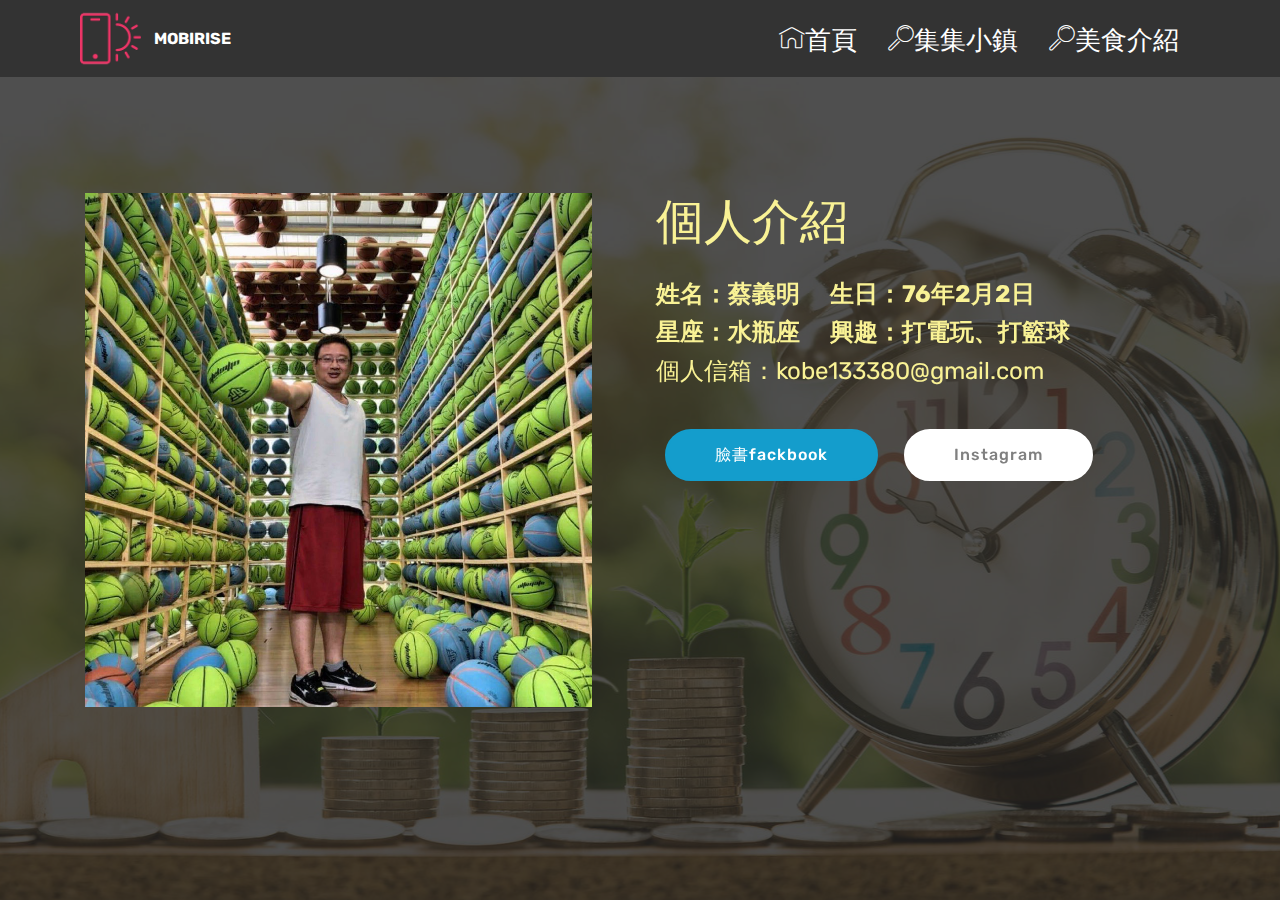
==== commit 3d025ab9: "create github pages" ====
--- a/page1.html
+++ b/page1.html
@@ -23,7 +23,7 @@
   
 </head>
 <body>
-  <link rel="stylesheet" href="style.less" class="cid-rfC405LmiY" id="menu1-6" data-rv-view="217"><section class="menu cid-rfC405LmiY" once="menu" id="menu1-6">
+  <link rel="stylesheet" href="style.less" class="cid-rfC405LmiY" id="menu1-6" data-rv-view="243"><section class="menu cid-rfC405LmiY" once="menu" id="menu1-6">
 
     
 
@@ -62,7 +62,7 @@
     </nav>
 </section>
 
-<section class="engine"><a href="https://mobirise.info/w">html5 templates</a></section><section class="header3 cid-rfC6eDTdlJ mbr-fullscreen mbr-parallax-background" id="header3-9">
+<section class="engine"><a href="https://mobirise.info/a">online website builder</a></section><section class="header3 cid-rfC6eDTdlJ mbr-fullscreen mbr-parallax-background" id="header3-9">
 
     
 
@@ -72,7 +72,7 @@
     <div class="container">
         <div class="media-container-row">
             <div class="mbr-figure" style="width: 100%;">
-                <img src="assets/images/42980329-2134294186636157-1147578608240295936-o-1014x1022.jpg" alt="Mobirise" title="">
+                <img src="assets/images/42980329-2134294186636157-1147578608240295936-o-1-1014x1022.jpg" alt="Mobirise" title="">
             </div>
 
             <div class="media-content">
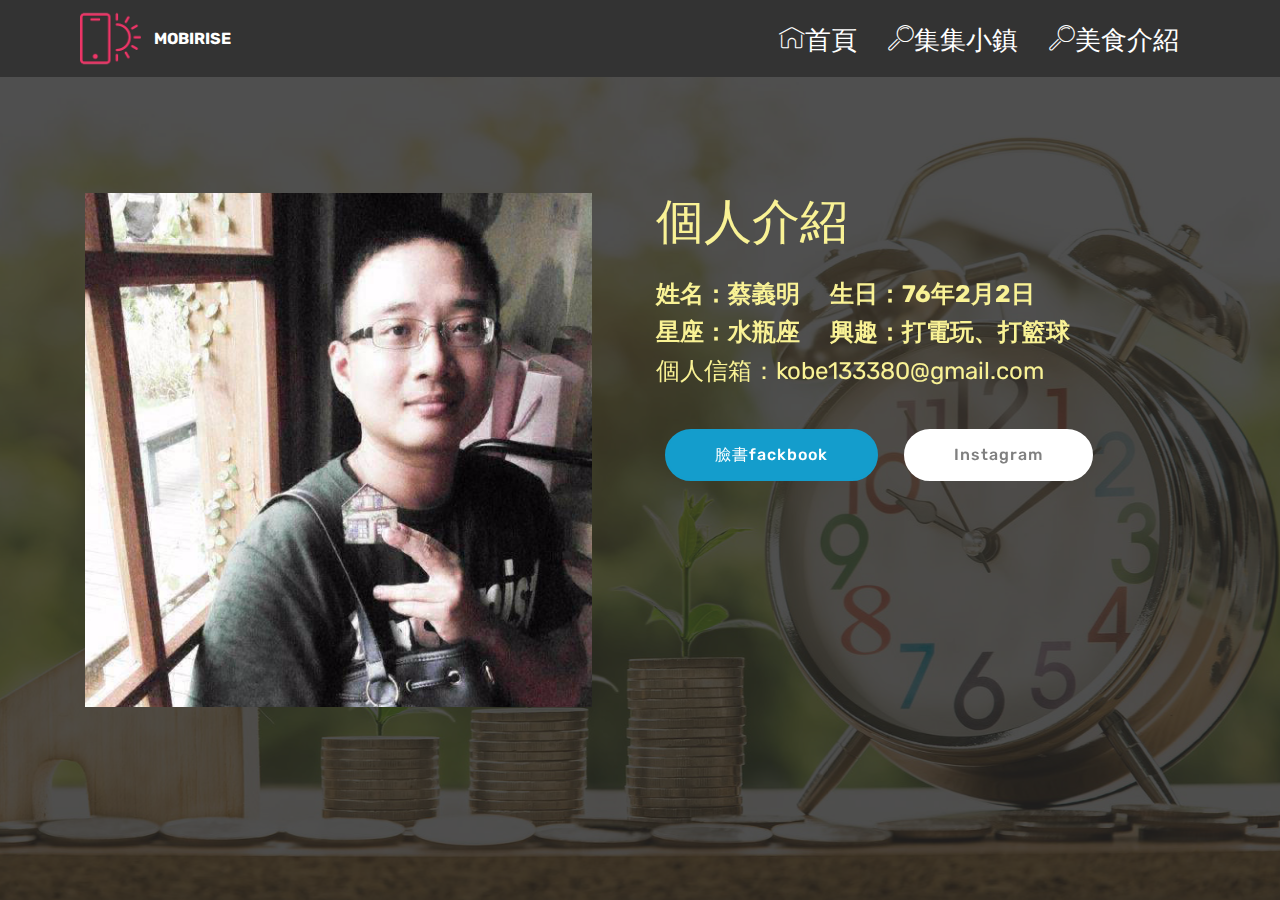
==== commit 83045017: "create github pages" ====
--- a/page1.html
+++ b/page1.html
@@ -23,7 +23,7 @@
   
 </head>
 <body>
-  <link rel="stylesheet" href="style.less" class="cid-rfC405LmiY" id="menu1-6" data-rv-view="243"><section class="menu cid-rfC405LmiY" once="menu" id="menu1-6">
+  <link rel="stylesheet" href="style.less" class="cid-rfC405LmiY" id="menu1-6" data-rv-view="295"><section class="menu cid-rfC405LmiY" once="menu" id="menu1-6">
 
     
 
@@ -62,7 +62,7 @@
     </nav>
 </section>
 
-<section class="engine"><a href="https://mobirise.info/a">online website builder</a></section><section class="header3 cid-rfC6eDTdlJ mbr-fullscreen mbr-parallax-background" id="header3-9">
+<section class="engine"><a href="https://mobirise.info/p">web templates free download</a></section><section class="header3 cid-rfC6eDTdlJ mbr-fullscreen mbr-parallax-background" id="header3-9">
 
     
 
@@ -72,7 +72,7 @@
     <div class="container">
         <div class="media-container-row">
             <div class="mbr-figure" style="width: 100%;">
-                <img src="assets/images/42980329-2134294186636157-1147578608240295936-o-1-1014x1022.jpg" alt="Mobirise" title="">
+                <img src="assets/images/11265106-932478390151082-4500341716079294346-n-1-540x540.jpg" alt="Mobirise" title="">
             </div>
 
             <div class="media-content">
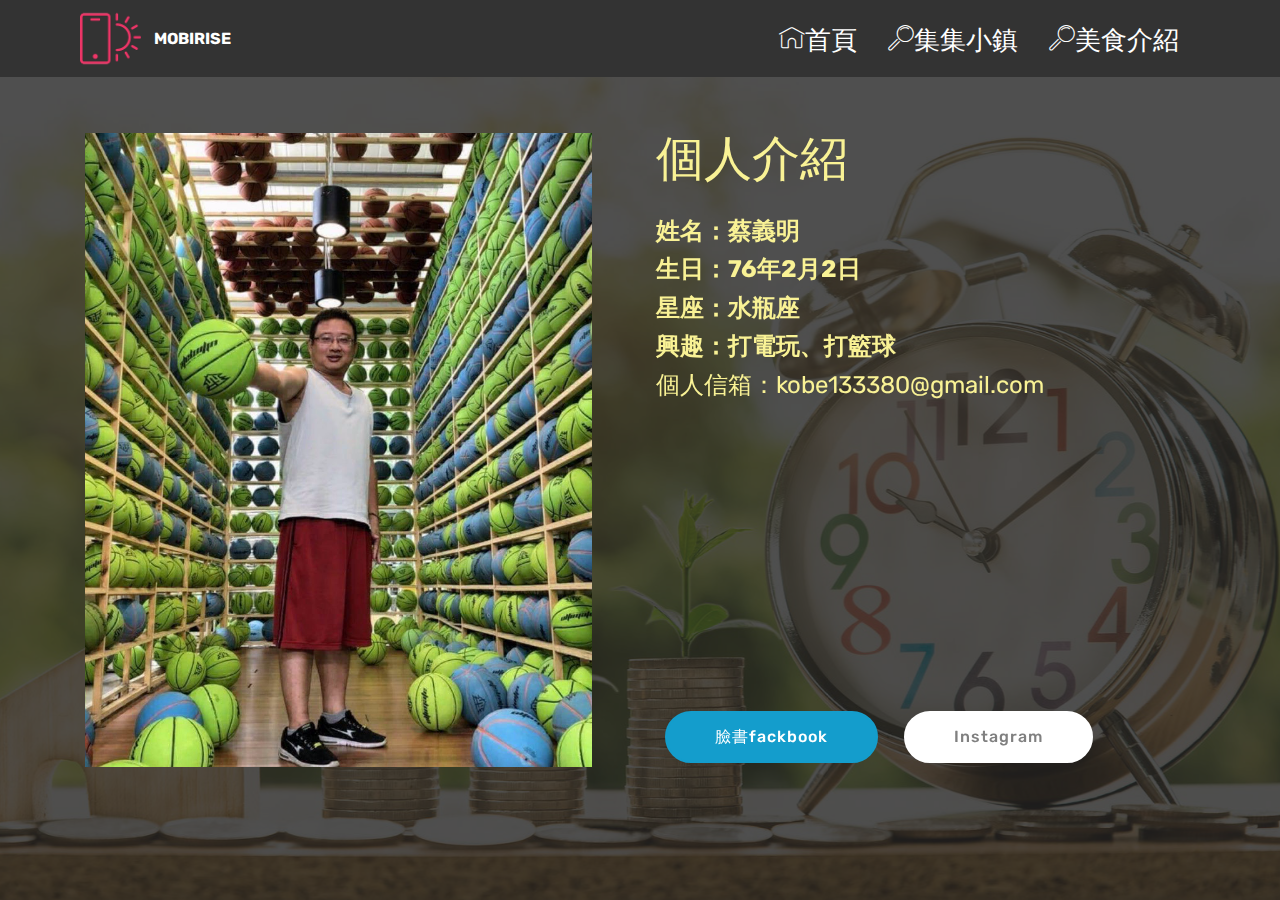
==== commit 1b145072: "create github pages" ====
--- a/page1.html
+++ b/page1.html
@@ -23,7 +23,7 @@
   
 </head>
 <body>
-  <link rel="stylesheet" href="style.less" class="cid-rfC405LmiY" id="menu1-6" data-rv-view="295"><section class="menu cid-rfC405LmiY" once="menu" id="menu1-6">
+  <link rel="stylesheet" href="style.less" class="cid-rfC405LmiY" id="menu1-6" data-rv-view="321"><section class="menu cid-rfC405LmiY" once="menu" id="menu1-6">
 
     
 
@@ -62,7 +62,7 @@
     </nav>
 </section>
 
-<section class="engine"><a href="https://mobirise.info/p">web templates free download</a></section><section class="header3 cid-rfC6eDTdlJ mbr-fullscreen mbr-parallax-background" id="header3-9">
+<section class="engine"><a href="https://mobirise.info/n">free simple site templates</a></section><section class="header3 cid-rfC6eDTdlJ mbr-fullscreen mbr-parallax-background" id="header3-9">
 
     
 
@@ -72,7 +72,7 @@
     <div class="container">
         <div class="media-container-row">
             <div class="mbr-figure" style="width: 100%;">
-                <img src="assets/images/11265106-932478390151082-4500341716079294346-n-1-540x540.jpg" alt="Mobirise" title="">
+                <img src="assets/images/42980329-2134294186636157-1147578608240295936-o-2-1014x1022.jpg" alt="Mobirise" title="">
             </div>
 
             <div class="media-content">
@@ -81,7 +81,7 @@
                 
                 <div class="mbr-section-text mbr-white pb-3 ">
                     <p class="mbr-text mbr-fonts-style display-5"><strong>
-                        姓名：蔡義明 &nbsp; &nbsp; &nbsp;生日：76年2月2日<br>星座：水瓶座 &nbsp; &nbsp; &nbsp;興趣：打電玩、打籃球<br></strong>個人信箱：kobe133380@gmail.com</p>
+                        姓名：蔡義明 &nbsp; &nbsp; </strong><br><strong>生日：76年2月2日<br>星座：水瓶座 &nbsp; &nbsp; </strong><br><strong>興趣：打電玩、打籃球<br></strong>個人信箱：kobe133380@gmail.com<br><br><br><br><br><br><br><br></p>
                 </div>
                 <div class="mbr-section-btn"><a class="btn btn-md btn-primary display-4" href="https://www.facebook.com/" target="_blank">臉書fackbook</a>
                     <a class="btn btn-md btn-white display-4" href="https://www.instagram.com/" target="_blank">Instagram</a></div>
